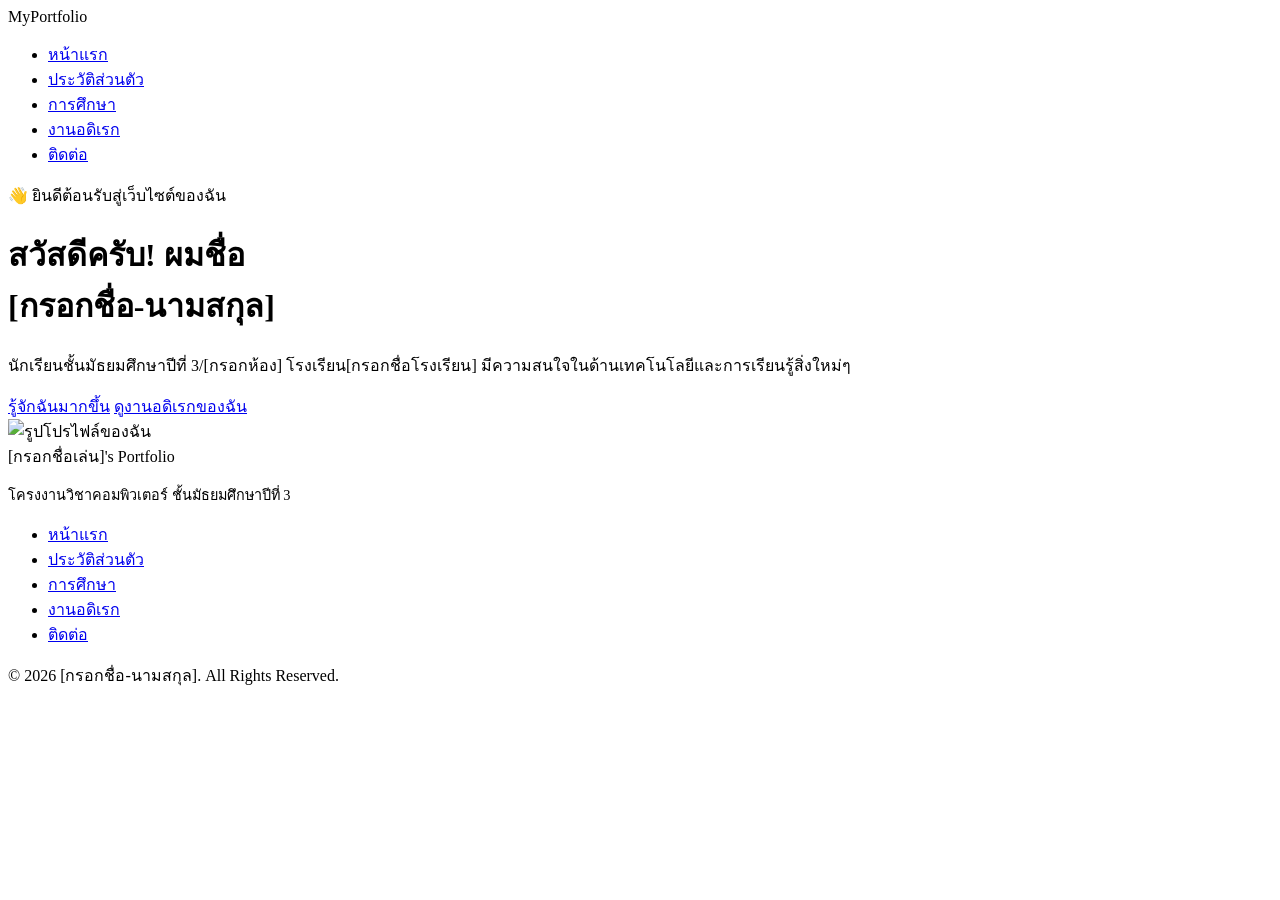
==== index.html @ d1c382f4 "Create index.html" ====
<!DOCTYPE html>
<html lang="th">
<head>
  <meta charset="UTF-8">
  <meta name="viewport" content="width=device-width, initial-scale=1.0">
  <title>หน้าแรก | Student Portfolio</title>
  <link rel="stylesheet" href="style.css">
</head>
<body>

  <nav class="navbar">
    <div class="nav-logo">My<span>Portfolio</span></div>
    <ul class="nav-links">
      <li><a href="index.html" class="active">หน้าแรก</a></li>
      <li><a href="profile.html">ประวัติส่วนตัว</a></li>
      <li><a href="education.html">การศึกษา</a></li>
      <li><a href="hobby.html">งานอดิเรก</a></li>
      <li><a href="contact.html">ติดต่อ</a></li>
    </ul>
  </nav>

  <header class="hero">
    <div class="hero-text">
      <span class="hero-badge">👋 ยินดีต้อนรับสู่เว็บไซต์ของฉัน</span>
      <h1 class="hero-title">สวัสดีครับ! ผมชื่อ <br><span>[กรอกชื่อ-นามสกุล]</span></h1>
      <p class="hero-desc">นักเรียนชั้นมัธยมศึกษาปีที่ 3/[กรอกห้อง] โรงเรียน[กรอกชื่อโรงเรียน] มีความสนใจในด้านเทคโนโลยีและการเรียนรู้สิ่งใหม่ๆ</p>
      <div class="btn-group">
        <a href="profile.html" class="btn btn-primary">รู้จักฉันมากขึ้น</a>
        <a href="hobby.html" class="btn btn-secondary">ดูงานอดิเรกของฉัน</a>
      </div>
    </div>
    <div class="hero-img-wrapper">
      <div class="hero-img-bg"></div>
      <img src="https://placehold.co/400x400/1976D2/FFFFFF?text=Profile+Image" alt="รูปโปรไฟล์ของฉัน" class="hero-img">
    </div>
  </header>

  <footer class="footer">
    <div class="footer-content">
      <div>
        <div class="footer-logo">[กรอกชื่อเล่น]'s Portfolio</div>
        <p style="font-size: 0.9rem; color: var(--accent);">โครงงานวิชาคอมพิวเตอร์ ชั้นมัธยมศึกษาปีที่ 3</p>
      </div>
      <ul class="footer-links">
        <li><a href="index.html">หน้าแรก</a></li>
        <li><a href="profile.html">ประวัติส่วนตัว</a></li>
        <li><a href="education.html">การศึกษา</a></li>
        <li><a href="hobby.html">งานอดิเรก</a></li>
        <li><a href="contact.html">ติดต่อ</a></li>
      </ul>
    </div>
    <div class="footer-copy">
      &copy; 2026 [กรอกชื่อ-นามสกุล]. All Rights Reserved.
    </div>
  </footer>

</body>
</html>
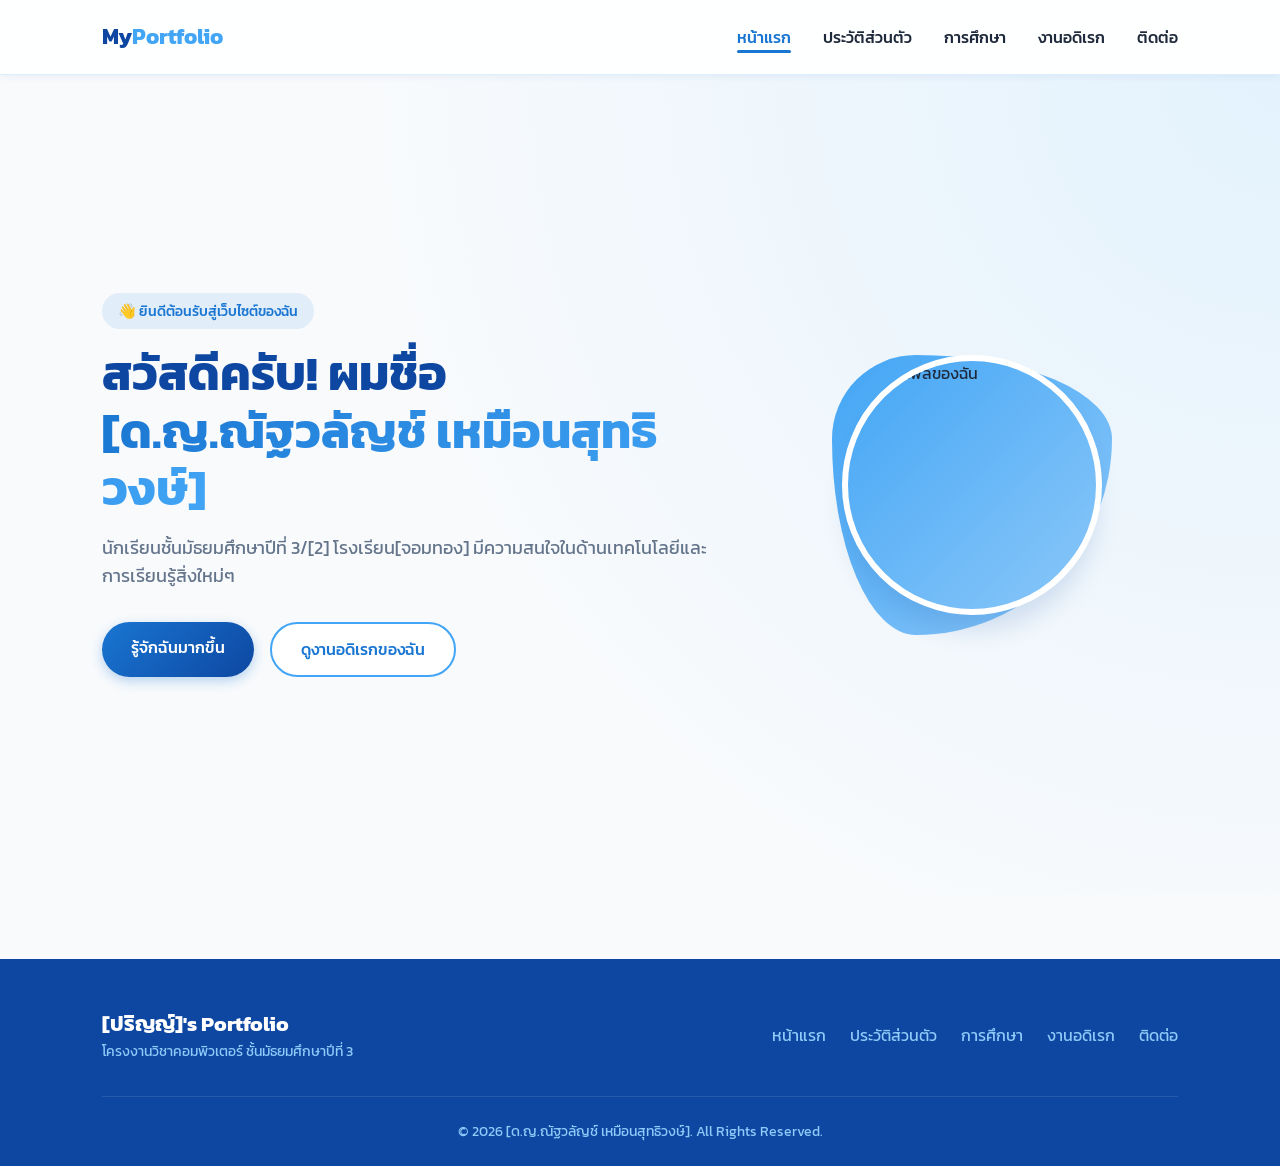
==== commit 1bf1edcc: "Update index.html" ====
--- a/index.html
+++ b/index.html
@@ -22,8 +22,8 @@
   <header class="hero">
     <div class="hero-text">
       <span class="hero-badge">👋 ยินดีต้อนรับสู่เว็บไซต์ของฉัน</span>
-      <h1 class="hero-title">สวัสดีครับ! ผมชื่อ <br><span>[กรอกชื่อ-นามสกุล]</span></h1>
-      <p class="hero-desc">นักเรียนชั้นมัธยมศึกษาปีที่ 3/[กรอกห้อง] โรงเรียน[กรอกชื่อโรงเรียน] มีความสนใจในด้านเทคโนโลยีและการเรียนรู้สิ่งใหม่ๆ</p>
+      <h1 class="hero-title">สวัสดีครับ! ผมชื่อ <br><span>[ด.ญ.ณัฐวลัญช์ เหมือนสุทธิวงษ์]</span></h1>
+      <p class="hero-desc">นักเรียนชั้นมัธยมศึกษาปีที่ 3/[2] โรงเรียน[จอมทอง] มีความสนใจในด้านเทคโนโลยีและการเรียนรู้สิ่งใหม่ๆ</p>
       <div class="btn-group">
         <a href="profile.html" class="btn btn-primary">รู้จักฉันมากขึ้น</a>
         <a href="hobby.html" class="btn btn-secondary">ดูงานอดิเรกของฉัน</a>
@@ -38,7 +38,7 @@
   <footer class="footer">
     <div class="footer-content">
       <div>
-        <div class="footer-logo">[กรอกชื่อเล่น]'s Portfolio</div>
+        <div class="footer-logo">[ปริญญ์]'s Portfolio</div>
         <p style="font-size: 0.9rem; color: var(--accent);">โครงงานวิชาคอมพิวเตอร์ ชั้นมัธยมศึกษาปีที่ 3</p>
       </div>
       <ul class="footer-links">
@@ -50,7 +50,7 @@
       </ul>
     </div>
     <div class="footer-copy">
-      &copy; 2026 [กรอกชื่อ-นามสกุล]. All Rights Reserved.
+      &copy; 2026 [ด.ญ.ณัฐวลัญช์ เหมือนสุทธิวงษ์]. All Rights Reserved.
     </div>
   </footer>
 
--- a/style.css
+++ b/style.css
@@ -0,0 +1,493 @@
+@import url('https://fonts.googleapis.com/css2?family=Kanit:wght@300;400;500;600;700&display=swap');
+
+:root {
+  --primary-dark: #0D47A1;
+  --primary: #1976D2;
+  --primary-light: #42A5F5;
+  --accent: #90CAF9;
+  --bg-light: #E3F2FD;
+  --bg-white: #FFFFFF;
+  --text-dark: #1E293B;
+  --text-muted: #64748B;
+  --shadow-sm: 0 4px 6px -1px rgba(13, 71, 161, 0.05);
+  --shadow-md: 0 10px 15px -3px rgba(13, 71, 161, 0.1);
+  --shadow-lg: 0 20px 25px -5px rgba(13, 71, 161, 0.15);
+  --radius-sm: 8px;
+  --radius-md: 16px;
+  --radius-lg: 24px;
+  --transition: all 0.3s cubic-bezier(0.4, 0, 0.2, 1);
+}
+
+* {
+  margin: 0;
+  padding: 0;
+  box-sizing: border-box;
+}
+
+body {
+  font-family: 'Kanit', sans-serif;
+  background-color: #F8FAFC;
+  color: var(--text-dark);
+  line-height: 1.6;
+  overflow-x: hidden;
+}
+
+a {
+  text-decoration: none;
+  color: inherit;
+}
+
+/* --- Navigation Bar --- */
+.navbar {
+  position: sticky;
+  top: 0;
+  background: rgba(255, 255, 255, 0.85);
+  backdrop-filter: blur(12px);
+  display: flex;
+  justify-content: space-between;
+  align-items: center;
+  padding: 1.2rem 8%;
+  box-shadow: var(--shadow-sm);
+  z-index: 1000;
+  border-bottom: 1px solid rgba(144, 202, 249, 0.3);
+}
+
+.nav-logo {
+  font-size: 1.4rem;
+  font-weight: 700;
+  color: var(--primary-dark);
+}
+
+.nav-logo span {
+  color: var(--primary-light);
+}
+
+.nav-links {
+  display: flex;
+  list-style: none;
+  gap: 2rem;
+}
+
+.nav-links a {
+  font-weight: 500;
+  color: var(--text-dark);
+  transition: var(--transition);
+  position: relative;
+  padding: 0.3rem 0;
+}
+
+.nav-links a:hover,
+.nav-links a.active {
+  color: var(--primary);
+}
+
+.nav-links a::after {
+  content: '';
+  position: absolute;
+  bottom: 0;
+  left: 0;
+  width: 0;
+  height: 3px;
+  background: var(--primary);
+  border-radius: 2px;
+  transition: var(--transition);
+}
+
+.nav-links a:hover::after,
+.nav-links a.active::after {
+  width: 100%;
+}
+
+/* --- Layout Elements --- */
+.container {
+  max-width: 1100px;
+  margin: 0 auto;
+  padding: 4rem 1.5rem;
+}
+
+.section-title {
+  text-align: center;
+  font-size: 2.2rem;
+  color: var(--primary-dark);
+  margin-bottom: 0.5rem;
+  font-weight: 700;
+}
+
+.section-subtitle {
+  text-align: center;
+  color: var(--text-muted);
+  margin-bottom: 3rem;
+  font-size: 1rem;
+}
+
+/* --- Buttons --- */
+.btn-group {
+  display: flex;
+  gap: 1rem;
+  flex-wrap: wrap;
+}
+
+.btn {
+  display: inline-block;
+  padding: 0.8rem 1.8rem;
+  border-radius: 50px;
+  font-weight: 500;
+  transition: var(--transition);
+  cursor: pointer;
+  border: none;
+}
+
+.btn-primary {
+  background: linear-gradient(135deg, var(--primary) 0%, var(--primary-dark) 100%);
+  color: var(--bg-white);
+  box-shadow: 0 4px 12px rgba(25, 118, 210, 0.3);
+}
+
+.btn-primary:hover {
+  transform: translateY(-3px);
+  box-shadow: 0 8px 20px rgba(25, 118, 210, 0.4);
+}
+
+.btn-secondary {
+  background: var(--bg-white);
+  color: var(--primary);
+  border: 2px solid var(--primary-light);
+}
+
+.btn-secondary:hover {
+  background: var(--bg-light);
+  transform: translateY(-3px);
+}
+
+/* --- Hero Section --- */
+.hero {
+  display: grid;
+  grid-template-columns: 1.2fr 0.8fr;
+  align-items: center;
+  gap: 3rem;
+  min-height: calc(100vh - 80px);
+  padding: 2rem 8%;
+  background: radial-gradient(circle at top right, var(--bg-light) 0%, #F8FAFC 60%);
+}
+
+.hero-badge {
+  display: inline-block;
+  padding: 0.4rem 1rem;
+  background: rgba(25, 118, 210, 0.1);
+  color: var(--primary);
+  border-radius: 20px;
+  font-weight: 500;
+  font-size: 0.9rem;
+  margin-bottom: 1rem;
+}
+
+.hero-title {
+  font-size: 3rem;
+  line-height: 1.2;
+  color: var(--primary-dark);
+  margin-bottom: 1rem;
+}
+
+.hero-title span {
+  background: linear-gradient(135deg, var(--primary) 0%, var(--primary-light) 100%);
+  -webkit-background-clip: text;
+  -webkit-text-fill-color: transparent;
+}
+
+.hero-desc {
+  font-size: 1.1rem;
+  color: var(--text-muted);
+  margin-bottom: 2rem;
+}
+
+.hero-img-wrapper {
+  position: relative;
+  display: flex;
+  justify-content: center;
+}
+
+.hero-img-bg {
+  position: absolute;
+  width: 280px;
+  height: 280px;
+  background: linear-gradient(135deg, var(--primary-light), var(--accent));
+  border-radius: 30% 70% 70% 30% / 30% 30% 70% 70%;
+  animation: morph 8s ease-in-out infinite;
+  z-index: 1;
+}
+
+@keyframes morph {
+  0% { border-radius: 30% 70% 70% 30% / 30% 30% 70% 70%; }
+  50% { border-radius: 70% 30% 30% 70% / 70% 70% 30% 30%; }
+  100% { border-radius: 30% 70% 70% 30% / 30% 30% 70% 70%; }
+}
+
+.hero-img {
+  width: 260px;
+  height: 260px;
+  object-fit: cover;
+  border-radius: 50%;
+  border: 6px solid var(--bg-white);
+  box-shadow: var(--shadow-lg);
+  position: relative;
+  z-index: 2;
+  transition: var(--transition);
+}
+
+.hero-img:hover {
+  transform: scale(1.03);
+}
+
+/* --- Cards General --- */
+.card {
+  background: var(--bg-white);
+  border-radius: var(--radius-md);
+  padding: 2rem;
+  box-shadow: var(--shadow-sm);
+  border: 1px solid rgba(227, 242, 253, 0.8);
+  transition: var(--transition);
+}
+
+.card:hover {
+  transform: translateY(-5px);
+  box-shadow: var(--shadow-md);
+}
+
+/* --- Profile Page --- */
+.profile-grid {
+  display: grid;
+  grid-template-columns: 1fr 2fr;
+  gap: 2rem;
+  margin-bottom: 3rem;
+}
+
+.profile-card {
+  text-align: center;
+}
+
+.profile-avatar {
+  width: 180px;
+  height: 180px;
+  border-radius: 20px;
+  object-fit: cover;
+  margin-bottom: 1rem;
+  border: 4px solid var(--bg-light);
+}
+
+.info-grid {
+  display: grid;
+  grid-template-columns: repeat(2, 1fr);
+  gap: 1.2rem;
+}
+
+.info-item {
+  padding: 1rem;
+  background: var(--bg-light);
+  border-radius: var(--radius-sm);
+}
+
+.info-label {
+  font-size: 0.85rem;
+  color: var(--text-muted);
+}
+
+.info-value {
+  font-weight: 600;
+  color: var(--primary-dark);
+}
+
+/* --- Timeline (Education) --- */
+.timeline {
+  position: relative;
+  max-width: 800px;
+  margin: 0 auto 3rem auto;
+  padding-left: 2rem;
+}
+
+.timeline::before {
+  content: '';
+  position: absolute;
+  left: 0;
+  top: 0;
+  width: 4px;
+  height: 100%;
+  background: var(--bg-light);
+  border-radius: 2px;
+}
+
+.timeline-item {
+  position: relative;
+  margin-bottom: 2.5rem;
+}
+
+.timeline-dot {
+  position: absolute;
+  left: -2rem;
+  top: 0.5rem;
+  transform: translateX(-50%);
+  width: 16px;
+  height: 16px;
+  border-radius: 50%;
+  background: var(--primary);
+  border: 4px solid var(--bg-white);
+  box-shadow: 0 0 0 3px var(--accent);
+}
+
+.timeline-badge {
+  display: inline-block;
+  padding: 0.2rem 0.6rem;
+  background: var(--bg-light);
+  color: var(--primary-dark);
+  border-radius: 12px;
+  font-size: 0.8rem;
+  font-weight: 600;
+  margin-bottom: 0.5rem;
+}
+
+/* --- Table Styles --- */
+.table-container {
+  overflow-x: auto;
+  background: var(--bg-white);
+  border-radius: var(--radius-md);
+  box-shadow: var(--shadow-sm);
+  border: 1px solid var(--bg-light);
+}
+
+table {
+  width: 100%;
+  border-collapse: collapse;
+  text-align: left;
+}
+
+th, td {
+  padding: 1.2rem;
+  border-bottom: 1px solid var(--bg-light);
+}
+
+th {
+  background: var(--primary-dark);
+  color: var(--bg-white);
+  font-weight: 500;
+}
+
+tr:hover {
+  background: #F1F5F9;
+}
+
+/* --- Hobby & Interest Grid --- */
+.grid-3 {
+  display: grid;
+  grid-template-columns: repeat(auto-fit, minmax(280px, 1fr));
+  gap: 1.5rem;
+}
+
+.hobby-card {
+  text-align: center;
+  padding: 2.5rem 1.5rem;
+}
+
+.hobby-icon {
+  font-size: 2.8rem;
+  margin-bottom: 1rem;
+  display: inline-block;
+  padding: 1rem;
+  background: var(--bg-light);
+  border-radius: 50%;
+}
+
+/* --- Contact Page --- */
+.contact-grid {
+  display: grid;
+  grid-template-columns: repeat(auto-fit, minmax(240px, 1fr));
+  gap: 1.5rem;
+}
+
+.contact-card {
+  text-align: center;
+  display: block;
+}
+
+.contact-icon {
+  font-size: 2rem;
+  color: var(--primary);
+  margin-bottom: 0.5rem;
+}
+
+/* --- Footer --- */
+.footer {
+  background: var(--primary-dark);
+  color: var(--bg-white);
+  padding: 3rem 8% 1.5rem 8%;
+  margin-top: 4rem;
+}
+
+.footer-content {
+  display: flex;
+  justify-content: space-between;
+  align-items: center;
+  flex-wrap: wrap;
+  gap: 1.5rem;
+  border-bottom: 1px solid rgba(255, 255, 255, 0.1);
+  padding-bottom: 2rem;
+  margin-bottom: 1.5rem;
+}
+
+.footer-logo {
+  font-size: 1.3rem;
+  font-weight: 700;
+}
+
+.footer-links {
+  display: flex;
+  gap: 1.5rem;
+  list-style: none;
+}
+
+.footer-links a {
+  color: var(--accent);
+  transition: var(--transition);
+}
+
+.footer-links a:hover {
+  color: var(--bg-white);
+}
+
+.footer-copy {
+  text-align: center;
+  font-size: 0.85rem;
+  color: var(--accent);
+}
+
+/* --- Responsive Media Queries --- */
+@media (max-width: 768px) {
+  .navbar {
+    flex-direction: column;
+    gap: 1rem;
+    padding: 1rem 5%;
+  }
+
+  .nav-links {
+    gap: 1rem;
+    font-size: 0.9rem;
+    flex-wrap: wrap;
+    justify-content: center;
+  }
+
+  .hero {
+    grid-template-columns: 1fr;
+    text-align: center;
+    padding: 3rem 5%;
+  }
+
+  .btn-group {
+    justify-content: center;
+  }
+
+  .profile-grid {
+    grid-template-columns: 1fr;
+  }
+
+  .info-grid {
+    grid-template-columns: 1fr;
+  }
+}
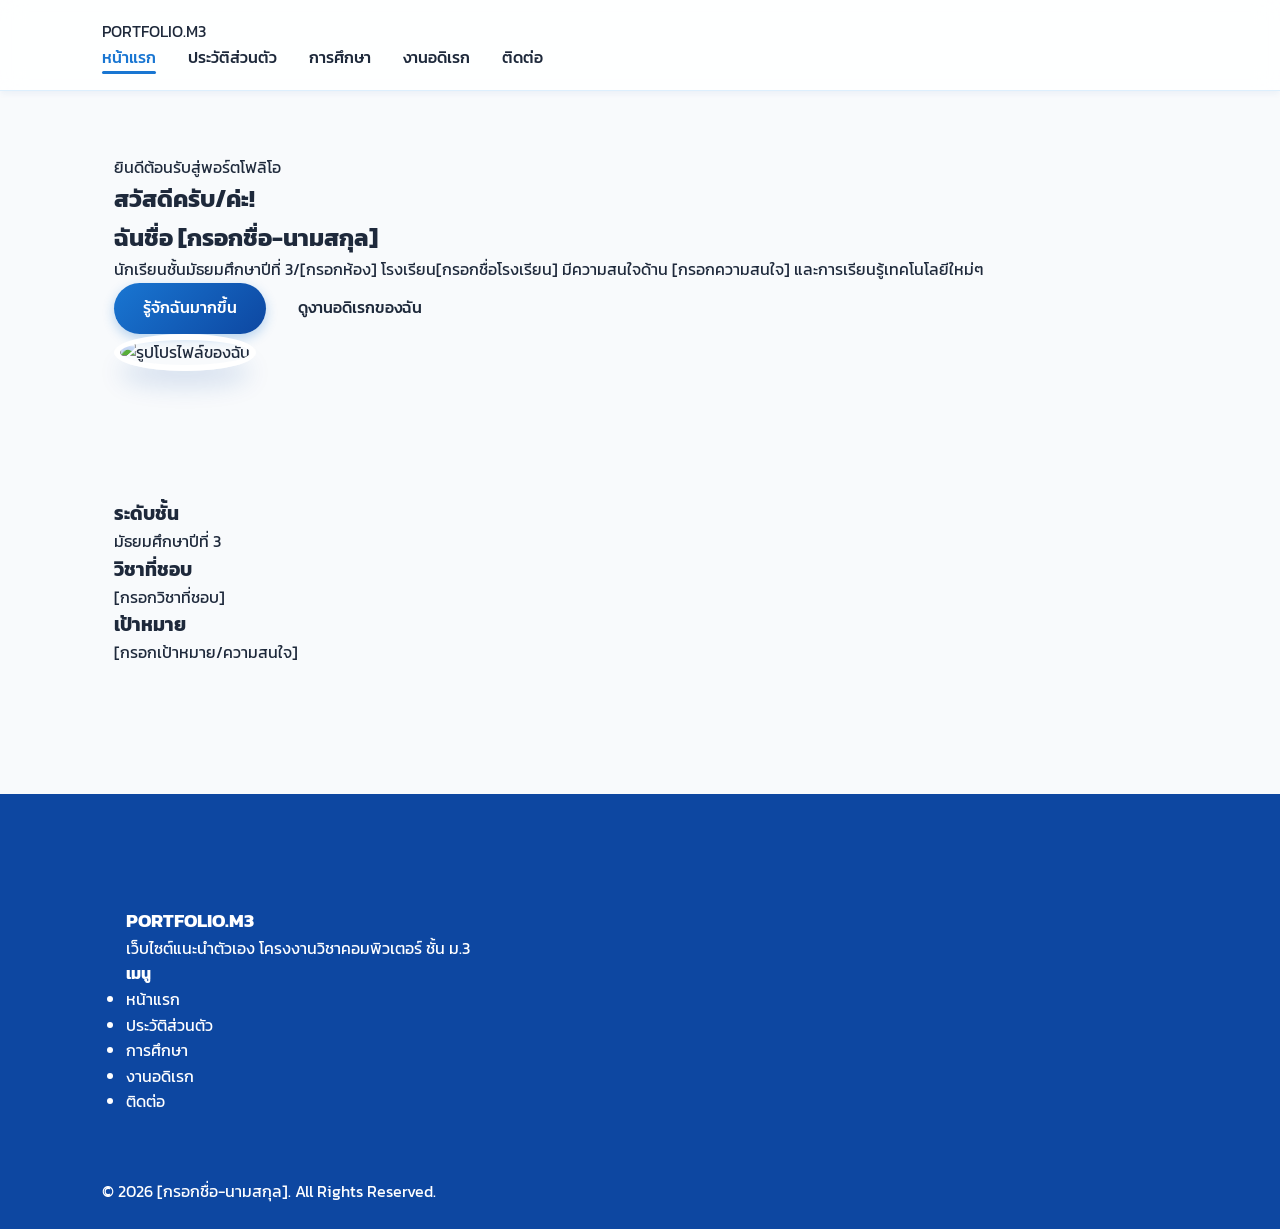
==== commit 852e641a: "Update index.html" ====
--- a/index.html
+++ b/index.html
@@ -1,58 +1,89 @@
 <!DOCTYPE html>
 <html lang="th">
 <head>
-  <meta charset="UTF-8">
-  <meta name="viewport" content="width=device-width, initial-scale=1.0">
-  <title>หน้าแรก | Student Portfolio</title>
-  <link rel="stylesheet" href="style.css">
+    <meta charset="UTF-8">
+    <meta name="viewport" content="width=device-width, initial-scale=1.0">
+    <title>หน้าแรก | My Student Portfolio</title>
+    <link rel="stylesheet" href="style.css">
+    <link rel="preconnect" href="https://fonts.googleapis.com">
+    <link rel="preconnect" href="https://fonts.gstatic.com" crossorigin>
+    <link href="https://fonts.googleapis.com/css2?family=Kanit:wght@300;400;500;600;700&display=swap" rel="stylesheet">
 </head>
 <body>
 
-  <nav class="navbar">
-    <div class="nav-logo">My<span>Portfolio</span></div>
-    <ul class="nav-links">
-      <li><a href="index.html" class="active">หน้าแรก</a></li>
-      <li><a href="profile.html">ประวัติส่วนตัว</a></li>
-      <li><a href="education.html">การศึกษา</a></li>
-      <li><a href="hobby.html">งานอดิเรก</a></li>
-      <li><a href="contact.html">ติดต่อ</a></li>
-    </ul>
-  </nav>
+    <header class="navbar">
+        <div class="nav-container">
+            <a href="index.html" class="logo">PORTFOLIO<span>.M3</span></a>
+            <nav>
+                <ul class="nav-links">
+                    <li><a href="index.html" class="active">หน้าแรก</a></li>
+                    <li><a href="profile.html">ประวัติส่วนตัว</a></li>
+                    <li><a href="education.html">การศึกษา</a></li>
+                    <li><a href="hobby.html">งานอดิเรก</a></li>
+                    <li><a href="contact.html">ติดต่อ</a></li>
+                </ul>
+            </nav>
+        </div>
+    </header>
 
-  <header class="hero">
-    <div class="hero-text">
-      <span class="hero-badge">👋 ยินดีต้อนรับสู่เว็บไซต์ของฉัน</span>
-      <h1 class="hero-title">สวัสดีครับ! ผมชื่อ <br><span>[ด.ญ.ณัฐวลัญช์ เหมือนสุทธิวงษ์]</span></h1>
-      <p class="hero-desc">นักเรียนชั้นมัธยมศึกษาปีที่ 3/[2] โรงเรียน[จอมทอง] มีความสนใจในด้านเทคโนโลยีและการเรียนรู้สิ่งใหม่ๆ</p>
-      <div class="btn-group">
-        <a href="profile.html" class="btn btn-primary">รู้จักฉันมากขึ้น</a>
-        <a href="hobby.html" class="btn btn-secondary">ดูงานอดิเรกของฉัน</a>
-      </div>
-    </div>
-    <div class="hero-img-wrapper">
-      <div class="hero-img-bg"></div>
-      <img src="https://placehold.co/400x400/1976D2/FFFFFF?text=Profile+Image" alt="รูปโปรไฟล์ของฉัน" class="hero-img">
-    </div>
-  </header>
+    <main>
+        <section class="hero-section">
+            <div class="container hero-container">
+                <div class="hero-content">
+                    <span class="badge">ยินดีต้อนรับสู่พอร์ตโฟลิโอ</span>
+                    <h1>สวัสดีครับ/ค่ะ! <br>ฉันชื่อ <span class="highlight">[กรอกชื่อ-นามสกุล]</span></h1>
+                    <p class="hero-subtitle">นักเรียนชั้นมัธยมศึกษาปีที่ 3/[กรอกห้อง] โรงเรียน[กรอกชื่อโรงเรียน] มีความสนใจด้าน [กรอกความสนใจ] และการเรียนรู้เทคโนโลยีใหม่ๆ</p>
+                    <div class="hero-cta">
+                        <a href="profile.html" class="btn btn-primary">รู้จักฉันมากขึ้น</a>
+                        <a href="hobby.html" class="btn btn-outline">ดูงานอดิเรกของฉัน</a>
+                    </div>
+                </div>
+                <div class="hero-image-wrapper">
+                    <div class="blob-bg"></div>
+                    <img src="https://placehold.co/400x400/1976D2/FFFFFF?text=Profile+Image" alt="รูปโปรไฟล์ของฉัน" class="hero-img">
+                </div>
+            </div>
+        </section>
 
-  <footer class="footer">
-    <div class="footer-content">
-      <div>
-        <div class="footer-logo">[ปริญญ์]'s Portfolio</div>
-        <p style="font-size: 0.9rem; color: var(--accent);">โครงงานวิชาคอมพิวเตอร์ ชั้นมัธยมศึกษาปีที่ 3</p>
-      </div>
-      <ul class="footer-links">
-        <li><a href="index.html">หน้าแรก</a></li>
-        <li><a href="profile.html">ประวัติส่วนตัว</a></li>
-        <li><a href="education.html">การศึกษา</a></li>
-        <li><a href="hobby.html">งานอดิเรก</a></li>
-        <li><a href="contact.html">ติดต่อ</a></li>
-      </ul>
-    </div>
-    <div class="footer-copy">
-      &copy; 2026 [ด.ญ.ณัฐวลัญช์ เหมือนสุทธิวงษ์]. All Rights Reserved.
-    </div>
-  </footer>
+        <section class="quick-stats">
+            <div class="container stats-grid">
+                <div class="stat-card">
+                    <h3>ระดับชั้น</h3>
+                    <p>มัธยมศึกษาปีที่ 3</p>
+                </div>
+                <div class="stat-card">
+                    <h3>วิชาที่ชอบ</h3>
+                    <p>[กรอกวิชาที่ชอบ]</p>
+                </div>
+                <div class="stat-card">
+                    <h3>เป้าหมาย</h3>
+                    <p>[กรอกเป้าหมาย/ความสนใจ]</p>
+                </div>
+            </div>
+        </section>
+    </main>
+
+    <footer class="footer">
+        <div class="container footer-container">
+            <div class="footer-info">
+                <h3>PORTFOLIO<span>.M3</span></h3>
+                <p>เว็บไซต์แนะนำตัวเอง โครงงานวิชาคอมพิวเตอร์ ชั้น ม.3</p>
+            </div>
+            <div class="footer-nav">
+                <h4>เมนู</h4>
+                <ul>
+                    <li><a href="index.html">หน้าแรก</a></li>
+                    <li><a href="profile.html">ประวัติส่วนตัว</a></li>
+                    <li><a href="education.html">การศึกษา</a></li>
+                    <li><a href="hobby.html">งานอดิเรก</a></li>
+                    <li><a href="contact.html">ติดต่อ</a></li>
+                </ul>
+            </div>
+        </div>
+        <div class="footer-bottom">
+            <p>&copy; 2026 [กรอกชื่อ-นามสกุล]. All Rights Reserved.</p>
+        </div>
+    </footer>
 
 </body>
 </html>
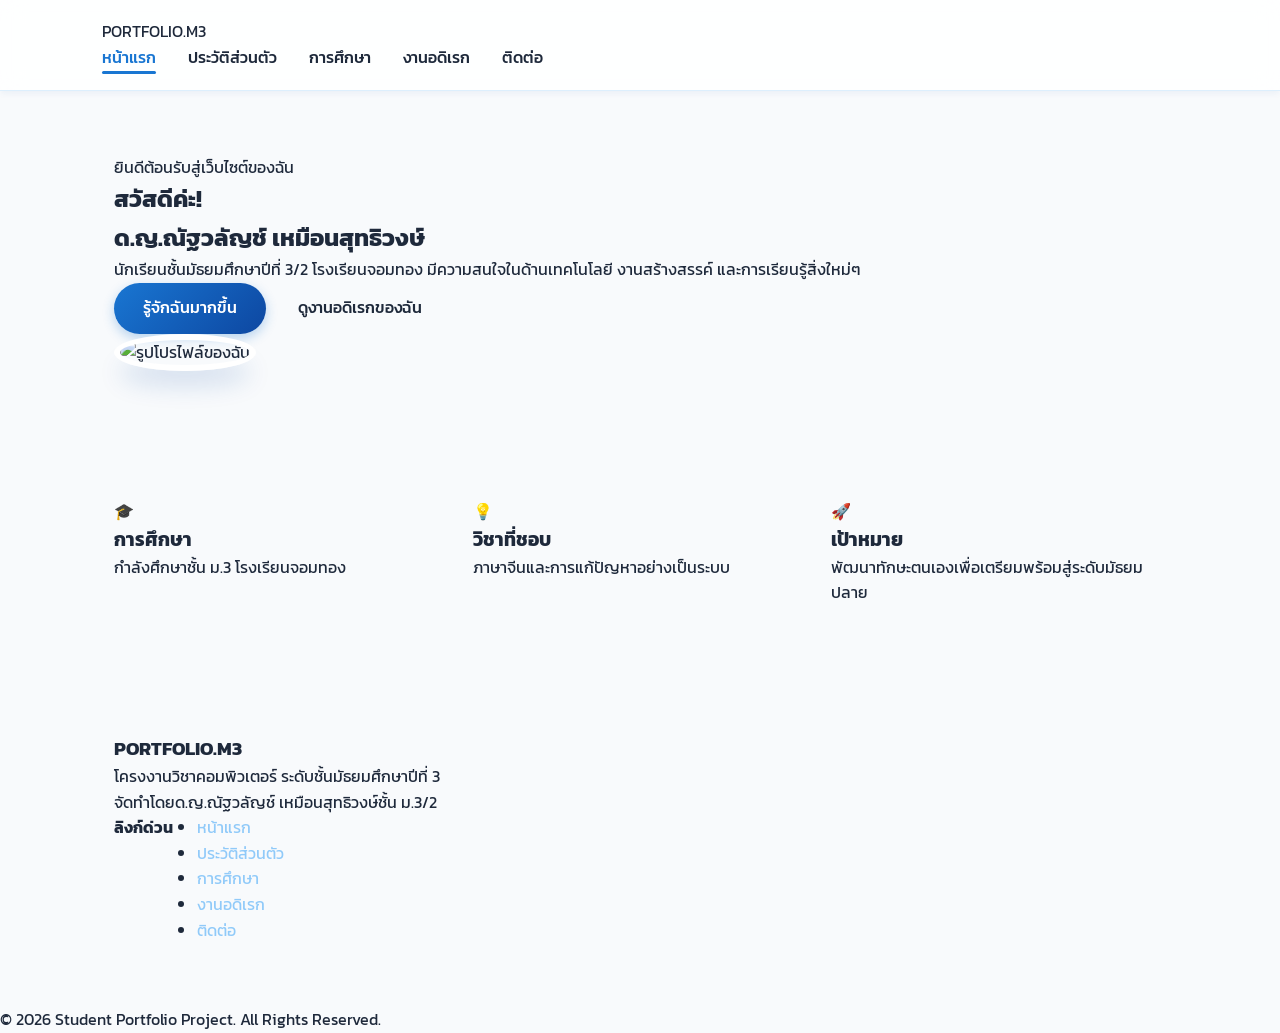
==== commit bb307e93: "Update index.html" ====
--- a/index.html
+++ b/index.html
@@ -3,10 +3,8 @@
 <head>
     <meta charset="UTF-8">
     <meta name="viewport" content="width=device-width, initial-scale=1.0">
-    <title>หน้าแรก | My Student Portfolio</title>
+    <title>หน้าแรก - Portfolio ม.3</title>
     <link rel="stylesheet" href="style.css">
-    <link rel="preconnect" href="https://fonts.googleapis.com">
-    <link rel="preconnect" href="https://fonts.gstatic.com" crossorigin>
     <link href="https://fonts.googleapis.com/css2?family=Kanit:wght@300;400;500;600;700&display=swap" rel="stylesheet">
 </head>
 <body>
@@ -30,47 +28,53 @@
         <section class="hero-section">
             <div class="container hero-container">
                 <div class="hero-content">
-                    <span class="badge">ยินดีต้อนรับสู่พอร์ตโฟลิโอ</span>
-                    <h1>สวัสดีครับ/ค่ะ! <br>ฉันชื่อ <span class="highlight">[กรอกชื่อ-นามสกุล]</span></h1>
-                    <p class="hero-subtitle">นักเรียนชั้นมัธยมศึกษาปีที่ 3/[กรอกห้อง] โรงเรียน[กรอกชื่อโรงเรียน] มีความสนใจด้าน [กรอกความสนใจ] และการเรียนรู้เทคโนโลยีใหม่ๆ</p>
-                    <div class="hero-cta">
+                    <span class="badge">ยินดีต้อนรับสู่เว็บไซต์ของฉัน</span>
+                    <h1>สวัสดีค่ะ! <br><span class="highlight-text">ด.ญ.ณัฐวลัญช์ เหมือนสุทธิวงษ์</span></h1>
+                    <p class="hero-subtitle">นักเรียนชั้นมัธยมศึกษาปีที่ 3/2 โรงเรียนจอมทอง มีความสนใจในด้านเทคโนโลยี งานสร้างสรรค์ และการเรียนรู้สิ่งใหม่ๆ</p>
+                    <div class="hero-buttons">
                         <a href="profile.html" class="btn btn-primary">รู้จักฉันมากขึ้น</a>
                         <a href="hobby.html" class="btn btn-outline">ดูงานอดิเรกของฉัน</a>
                     </div>
                 </div>
                 <div class="hero-image-wrapper">
                     <div class="blob-bg"></div>
-                    <img src="https://placehold.co/400x400/1976D2/FFFFFF?text=Profile+Image" alt="รูปโปรไฟล์ของฉัน" class="hero-img">
+                    <img src="https://placehold.co/400x400/1976D2/FFFFFF?text=My+Profile" alt="รูปโปรไฟล์ของฉัน" class="hero-img">
                 </div>
             </div>
         </section>
 
-        <section class="quick-stats">
-            <div class="container stats-grid">
-                <div class="stat-card">
-                    <h3>ระดับชั้น</h3>
-                    <p>มัธยมศึกษาปีที่ 3</p>
-                </div>
-                <div class="stat-card">
-                    <h3>วิชาที่ชอบ</h3>
-                    <p>[กรอกวิชาที่ชอบ]</p>
-                </div>
-                <div class="stat-card">
-                    <h3>เป้าหมาย</h3>
-                    <p>[กรอกเป้าหมาย/ความสนใจ]</p>
+        <section class="quick-highlights">
+            <div class="container">
+                <div class="grid-3">
+                    <div class="feature-card">
+                        <div class="card-icon">🎓</div>
+                        <h3>การศึกษา</h3>
+                        <p>กำลังศึกษาชั้น ม.3 โรงเรียนจอมทอง</p>
+                    </div>
+                    <div class="feature-card">
+                        <div class="card-icon">💡</div>
+                        <h3>วิชาที่ชอบ</h3>
+                        <p>ภาษาจีนและการแก้ปัญหาอย่างเป็นระบบ</p>
+                    </div>
+                    <div class="feature-card">
+                        <div class="card-icon">🚀</div>
+                        <h3>เป้าหมาย</h3>
+                        <p>พัฒนาทักษะตนเองเพื่อเตรียมพร้อมสู่ระดับมัธยมปลาย</p>
+                    </div>
                 </div>
             </div>
         </section>
     </main>
 
-    <footer class="footer">
+    <footer>
         <div class="container footer-container">
             <div class="footer-info">
                 <h3>PORTFOLIO<span>.M3</span></h3>
-                <p>เว็บไซต์แนะนำตัวเอง โครงงานวิชาคอมพิวเตอร์ ชั้น ม.3</p>
+                <p>โครงงานวิชาคอมพิวเตอร์ ระดับชั้นมัธยมศึกษาปีที่ 3</p>
+                <p>จัดทำโดยด.ญ.ณัฐวลัญช์ เหมือนสุทธิวงษ์ชั้น ม.3/2</p>
             </div>
-            <div class="footer-nav">
-                <h4>เมนู</h4>
+            <div class="footer-links">
+                <h4>ลิงก์ด่วน</h4>
                 <ul>
                     <li><a href="index.html">หน้าแรก</a></li>
                     <li><a href="profile.html">ประวัติส่วนตัว</a></li>
@@ -81,7 +85,7 @@
             </div>
         </div>
         <div class="footer-bottom">
-            <p>&copy; 2026 [กรอกชื่อ-นามสกุล]. All Rights Reserved.</p>
+            <p>&copy; 2026 Student Portfolio Project. All Rights Reserved.</p>
         </div>
     </footer>
 
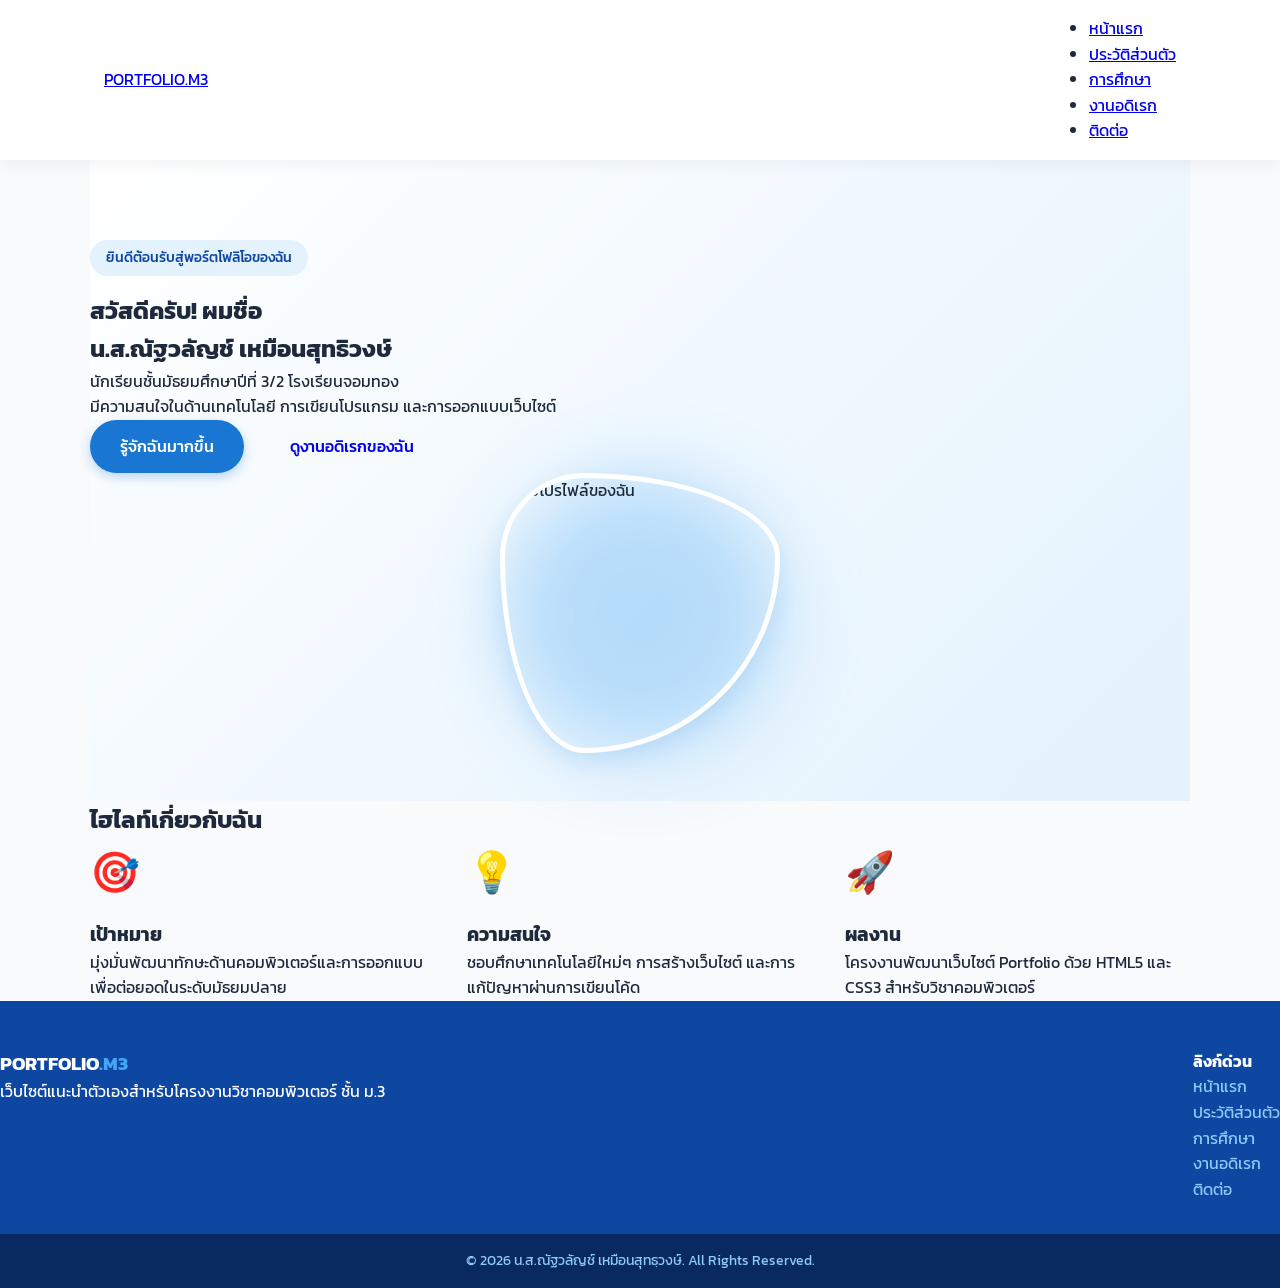
==== commit ad9d1541: "Update index.html" ====
--- a/index.html
+++ b/index.html
@@ -3,75 +3,72 @@
 <head>
     <meta charset="UTF-8">
     <meta name="viewport" content="width=device-width, initial-scale=1.0">
-    <title>หน้าแรก - Portfolio ม.3</title>
+    <title>หน้าแรก | Student Portfolio</title>
     <link rel="stylesheet" href="style.css">
     <link href="https://fonts.googleapis.com/css2?family=Kanit:wght@300;400;500;600;700&display=swap" rel="stylesheet">
 </head>
 <body>
 
-    <header class="navbar">
+    <nav class="navbar">
         <div class="nav-container">
-            <a href="index.html" class="logo">PORTFOLIO<span>.M3</span></a>
-            <nav>
-                <ul class="nav-links">
-                    <li><a href="index.html" class="active">หน้าแรก</a></li>
-                    <li><a href="profile.html">ประวัติส่วนตัว</a></li>
-                    <li><a href="education.html">การศึกษา</a></li>
-                    <li><a href="hobby.html">งานอดิเรก</a></li>
-                    <li><a href="contact.html">ติดต่อ</a></li>
-                </ul>
-            </nav>
+            <a href="index.html" class="nav-logo">PORTFOLIO<span>.M3</span></a>
+            <ul class="nav-menu">
+                <li><a href="index.html" class="nav-link active">หน้าแรก</a></li>
+                <li><a href="profile.html" class="nav-link">ประวัติส่วนตัว</a></li>
+                <li><a href="education.html" class="nav-link">การศึกษา</a></li>
+                <li><a href="hobby.html" class="nav-link">งานอดิเรก</a></li>
+                <li><a href="contact.html" class="nav-link">ติดต่อ</a></li>
+            </ul>
         </div>
-    </header>
+    </nav>
 
-    <main>
+    <main class="container">
         <section class="hero-section">
-            <div class="container hero-container">
-                <div class="hero-content">
-                    <span class="badge">ยินดีต้อนรับสู่เว็บไซต์ของฉัน</span>
-                    <h1>สวัสดีค่ะ! <br><span class="highlight-text">ด.ญ.ณัฐวลัญช์ เหมือนสุทธิวงษ์</span></h1>
-                    <p class="hero-subtitle">นักเรียนชั้นมัธยมศึกษาปีที่ 3/2 โรงเรียนจอมทอง มีความสนใจในด้านเทคโนโลยี งานสร้างสรรค์ และการเรียนรู้สิ่งใหม่ๆ</p>
-                    <div class="hero-buttons">
-                        <a href="profile.html" class="btn btn-primary">รู้จักฉันมากขึ้น</a>
-                        <a href="hobby.html" class="btn btn-outline">ดูงานอดิเรกของฉัน</a>
-                    </div>
+            <div class="hero-text">
+                <span class="badge">ยินดีต้อนรับสู่พอร์ตโฟลิโอของฉัน</span>
+                <h1 class="hero-title">สวัสดีครับ! ผมชื่อ <br><span class="gradient-text">น.ส.ณัฐวลัญช์ เหมือนสุทธิวงษ์</span></h1>
+                <p class="hero-description">
+                    นักเรียนชั้นมัธยมศึกษาปีที่ 3/2 โรงเรียนจอมทอง <br>
+                    มีความสนใจในด้านเทคโนโลยี การเขียนโปรแกรม และการออกแบบเว็บไซต์
+                </p>
+                <div class="hero-buttons">
+                    <a href="profile.html" class="btn btn-primary">รู้จักฉันมากขึ้น</a>
+                    <a href="hobby.html" class="btn btn-secondary">ดูงานอดิเรกของฉัน</a>
                 </div>
-                <div class="hero-image-wrapper">
-                    <div class="blob-bg"></div>
-                    <img src="https://placehold.co/400x400/1976D2/FFFFFF?text=My+Profile" alt="รูปโปรไฟล์ของฉัน" class="hero-img">
-                </div>
+            </div>
+            <div class="hero-image-wrapper">
+                <div class="blob-bg"></div>
+                <img src="https://placehold.co/400x400/1976d2/ffffff?text=Profile+Image" alt="รูปโปรไฟล์ของฉัน" class="hero-img">
             </div>
         </section>
 
-        <section class="quick-highlights">
-            <div class="container">
-                <div class="grid-3">
-                    <div class="feature-card">
-                        <div class="card-icon">🎓</div>
-                        <h3>การศึกษา</h3>
-                        <p>กำลังศึกษาชั้น ม.3 โรงเรียนจอมทอง</p>
-                    </div>
-                    <div class="feature-card">
-                        <div class="card-icon">💡</div>
-                        <h3>วิชาที่ชอบ</h3>
-                        <p>ภาษาจีนและการแก้ปัญหาอย่างเป็นระบบ</p>
-                    </div>
-                    <div class="feature-card">
-                        <div class="card-icon">🚀</div>
-                        <h3>เป้าหมาย</h3>
-                        <p>พัฒนาทักษะตนเองเพื่อเตรียมพร้อมสู่ระดับมัธยมปลาย</p>
-                    </div>
+        <section class="section">
+            <h2 class="section-title">ไฮไลท์เกี่ยวกับฉัน</h2>
+            <div class="grid-3">
+                <div class="card card-hover">
+                    <div class="card-icon">🎯</div>
+                    <h3>เป้าหมาย</h3>
+                    <p>มุ่งมั่นพัฒนาทักษะด้านคอมพิวเตอร์และการออกแบบ เพื่อต่อยอดในระดับมัธยมปลาย</p>
+                </div>
+                <div class="card card-hover">
+                    <div class="card-icon">💡</div>
+                    <h3>ความสนใจ</h3>
+                    <p>ชอบศึกษาเทคโนโลยีใหม่ๆ การสร้างเว็บไซต์ และการแก้ปัญหาผ่านการเขียนโค้ด</p>
+                </div>
+                <div class="card card-hover">
+                    <div class="card-icon">🚀</div>
+                    <h3>ผลงาน</h3>
+                    <p>โครงงานพัฒนาเว็บไซต์ Portfolio ด้วย HTML5 และ CSS3 สำหรับวิชาคอมพิวเตอร์</p>
                 </div>
             </div>
         </section>
     </main>
 
-    <footer>
-        <div class="container footer-container">
+    <footer class="footer">
+        <div class="footer-container">
             <div class="footer-info">
                 <h3>PORTFOLIO<span>.M3</span></h3>
-                <p>โครงงานวิชาคอมพิวเตอร์ ระดับชั้นมัธยมศึกษาปีที่ 3</p>
-                <p>จัดทำโดยด.ญ.ณัฐวลัญช์ เหมือนสุทธิวงษ์ชั้น ม.3/2</p>
+                <p>เว็บไซต์แนะนำตัวเองสำหรับโครงงานวิชาคอมพิวเตอร์ ชั้น ม.3</p>
             </div>
             <div class="footer-links">
                 <h4>ลิงก์ด่วน</h4>
@@ -85,7 +82,7 @@
             </div>
         </div>
         <div class="footer-bottom">
-            <p>&copy; 2026 Student Portfolio Project. All Rights Reserved.</p>
+            <p>&copy; 2026 น.ส.ณัฐวลัญช์ เหมือนสุทธฺวงษ์. All Rights Reserved.</p>
         </div>
     </footer>
 
--- a/style.css
+++ b/style.css
@@ -1,493 +1,480 @@
-@import url('https://fonts.googleapis.com/css2?family=Kanit:wght@300;400;500;600;700&display=swap');
-
 :root {
-  --primary-dark: #0D47A1;
-  --primary: #1976D2;
-  --primary-light: #42A5F5;
-  --accent: #90CAF9;
-  --bg-light: #E3F2FD;
-  --bg-white: #FFFFFF;
-  --text-dark: #1E293B;
-  --text-muted: #64748B;
-  --shadow-sm: 0 4px 6px -1px rgba(13, 71, 161, 0.05);
-  --shadow-md: 0 10px 15px -3px rgba(13, 71, 161, 0.1);
-  --shadow-lg: 0 20px 25px -5px rgba(13, 71, 161, 0.15);
-  --radius-sm: 8px;
-  --radius-md: 16px;
-  --radius-lg: 24px;
-  --transition: all 0.3s cubic-bezier(0.4, 0, 0.2, 1);
+    --primary-dark: #0D47A1;
+    --primary: #1976D2;
+    --primary-light: #42A5F5;
+    --accent: #90CAF9;
+    --bg-light: #E3F2FD;
+    --white: #FFFFFF;
+    --text-dark: #1E293B;
+    --text-muted: #64748B;
+    --shadow: 0 10px 25px -5px rgba(25, 118, 210, 0.15);
+    --shadow-hover: 0 20px 30px -10px rgba(25, 118, 210, 0.25);
+    --radius: 16px;
+    --transition: all 0.3s ease;
 }
 
 * {
-  margin: 0;
-  padding: 0;
-  box-sizing: border-box;
+    margin: 0;
+    padding: 0;
+    box-sizing: border-box;
+    font-family: 'Kanit', sans-serif;
 }
 
 body {
-  font-family: 'Kanit', sans-serif;
-  background-color: #F8FAFC;
-  color: var(--text-dark);
-  line-height: 1.6;
-  overflow-x: hidden;
-}
-
-a {
-  text-decoration: none;
-  color: inherit;
-}
-
-/* --- Navigation Bar --- */
+    background-color: #F8FAFC;
+    color: var(--text-dark);
+    line-height: 1.6;
+    display: flex;
+    flex-direction: column;
+    min-height: 100vh;
+}
+
+.container {
+    width: 90%;
+    max-width: 1100px;
+    margin: 0 auto;
+}
+
+/* Navigation Bar */
 .navbar {
-  position: sticky;
-  top: 0;
-  background: rgba(255, 255, 255, 0.85);
-  backdrop-filter: blur(12px);
-  display: flex;
-  justify-content: space-between;
-  align-items: center;
-  padding: 1.2rem 8%;
-  box-shadow: var(--shadow-sm);
-  z-index: 1000;
-  border-bottom: 1px solid rgba(144, 202, 249, 0.3);
-}
-
-.nav-logo {
-  font-size: 1.4rem;
-  font-weight: 700;
-  color: var(--primary-dark);
-}
-
-.nav-logo span {
-  color: var(--primary-light);
+    background: rgba(255, 255, 255, 0.9);
+    backdrop-filter: blur(10px);
+    position: sticky;
+    top: 0;
+    z-index: 1000;
+    box-shadow: 0 4px 15px rgba(0,0,0,0.05);
+}
+
+.nav-container {
+    display: flex;
+    justify-content: space-between;
+    align-items: center;
+    padding: 1rem 5%;
+    max-width: 1200px;
+    margin: 0 auto;
+}
+
+.logo {
+    font-size: 1.5rem;
+    font-weight: 700;
+    color: var(--primary-dark);
+    text-decoration: none;
+}
+
+.logo span {
+    color: var(--primary-light);
 }
 
 .nav-links {
-  display: flex;
-  list-style: none;
-  gap: 2rem;
+    display: flex;
+    list-style: none;
+    gap: 1.5rem;
 }
 
 .nav-links a {
-  font-weight: 500;
-  color: var(--text-dark);
-  transition: var(--transition);
-  position: relative;
-  padding: 0.3rem 0;
-}
-
-.nav-links a:hover,
-.nav-links a.active {
-  color: var(--primary);
-}
-
-.nav-links a::after {
-  content: '';
-  position: absolute;
-  bottom: 0;
-  left: 0;
-  width: 0;
-  height: 3px;
-  background: var(--primary);
-  border-radius: 2px;
-  transition: var(--transition);
-}
-
-.nav-links a:hover::after,
-.nav-links a.active::after {
-  width: 100%;
-}
-
-/* --- Layout Elements --- */
-.container {
-  max-width: 1100px;
-  margin: 0 auto;
-  padding: 4rem 1.5rem;
-}
-
-.section-title {
-  text-align: center;
-  font-size: 2.2rem;
-  color: var(--primary-dark);
-  margin-bottom: 0.5rem;
-  font-weight: 700;
-}
-
-.section-subtitle {
-  text-align: center;
-  color: var(--text-muted);
-  margin-bottom: 3rem;
-  font-size: 1rem;
-}
-
-/* --- Buttons --- */
-.btn-group {
-  display: flex;
-  gap: 1rem;
-  flex-wrap: wrap;
-}
-
+    text-decoration: none;
+    color: var(--text-dark);
+    font-weight: 500;
+    padding: 0.5rem 1rem;
+    border-radius: 20px;
+    transition: var(--transition);
+}
+
+.nav-links a:hover, .nav-links a.active {
+    background-color: var(--primary-light);
+    color: var(--white);
+}
+
+/* Buttons */
 .btn {
-  display: inline-block;
-  padding: 0.8rem 1.8rem;
-  border-radius: 50px;
-  font-weight: 500;
-  transition: var(--transition);
-  cursor: pointer;
-  border: none;
+    display: inline-block;
+    padding: 0.75rem 1.75rem;
+    border-radius: 30px;
+    text-decoration: none;
+    font-weight: 500;
+    transition: var(--transition);
+    border: 2px solid transparent;
+    cursor: pointer;
 }
 
 .btn-primary {
-  background: linear-gradient(135deg, var(--primary) 0%, var(--primary-dark) 100%);
-  color: var(--bg-white);
-  box-shadow: 0 4px 12px rgba(25, 118, 210, 0.3);
+    background-color: var(--primary);
+    color: var(--white);
+    box-shadow: 0 4px 12px rgba(25, 118, 210, 0.3);
 }
 
 .btn-primary:hover {
-  transform: translateY(-3px);
-  box-shadow: 0 8px 20px rgba(25, 118, 210, 0.4);
-}
-
-.btn-secondary {
-  background: var(--bg-white);
-  color: var(--primary);
-  border: 2px solid var(--primary-light);
-}
-
-.btn-secondary:hover {
-  background: var(--bg-light);
-  transform: translateY(-3px);
-}
-
-/* --- Hero Section --- */
-.hero {
-  display: grid;
-  grid-template-columns: 1.2fr 0.8fr;
-  align-items: center;
-  gap: 3rem;
-  min-height: calc(100vh - 80px);
-  padding: 2rem 8%;
-  background: radial-gradient(circle at top right, var(--bg-light) 0%, #F8FAFC 60%);
-}
-
-.hero-badge {
-  display: inline-block;
-  padding: 0.4rem 1rem;
-  background: rgba(25, 118, 210, 0.1);
-  color: var(--primary);
-  border-radius: 20px;
-  font-weight: 500;
-  font-size: 0.9rem;
-  margin-bottom: 1rem;
-}
-
-.hero-title {
-  font-size: 3rem;
-  line-height: 1.2;
-  color: var(--primary-dark);
-  margin-bottom: 1rem;
-}
-
-.hero-title span {
-  background: linear-gradient(135deg, var(--primary) 0%, var(--primary-light) 100%);
-  -webkit-background-clip: text;
-  -webkit-text-fill-color: transparent;
-}
-
-.hero-desc {
-  font-size: 1.1rem;
-  color: var(--text-muted);
-  margin-bottom: 2rem;
-}
-
-.hero-img-wrapper {
-  position: relative;
-  display: flex;
-  justify-content: center;
-}
-
-.hero-img-bg {
-  position: absolute;
-  width: 280px;
-  height: 280px;
-  background: linear-gradient(135deg, var(--primary-light), var(--accent));
-  border-radius: 30% 70% 70% 30% / 30% 30% 70% 70%;
-  animation: morph 8s ease-in-out infinite;
-  z-index: 1;
-}
-
-@keyframes morph {
-  0% { border-radius: 30% 70% 70% 30% / 30% 30% 70% 70%; }
-  50% { border-radius: 70% 30% 30% 70% / 70% 70% 30% 30%; }
-  100% { border-radius: 30% 70% 70% 30% / 30% 30% 70% 70%; }
+    background-color: var(--primary-dark);
+    transform: translateY(-2px);
+}
+
+.btn-outline {
+    border-color: var(--primary);
+    color: var(--primary);
+}
+
+.btn-outline:hover {
+    background-color: var(--primary);
+    color: var(--white);
+    transform: translateY(-2px);
+}
+
+.btn-sm {
+    padding: 0.5rem 1.2rem;
+    font-size: 0.9rem;
+}
+
+/* Hero Section */
+.hero-section {
+    padding: 5rem 0 3rem;
+    background: linear-gradient(135deg, #FFFFFF 0%, var(--bg-light) 100%);
+}
+
+.hero-container {
+    display: grid;
+    grid-template-columns: 1.2fr 0.8fr;
+    gap: 3rem;
+    align-items: center;
+}
+
+.badge {
+    background-color: var(--bg-light);
+    color: var(--primary-dark);
+    padding: 0.4rem 1rem;
+    border-radius: 20px;
+    font-size: 0.9rem;
+    font-weight: 500;
+    display: inline-block;
+    margin-bottom: 1rem;
+}
+
+.hero-content h1 {
+    font-size: 2.8rem;
+    line-height: 1.2;
+    margin-bottom: 1rem;
+}
+
+.highlight-text {
+    color: var(--primary);
+}
+
+.hero-subtitle {
+    color: var(--text-muted);
+    font-size: 1.1rem;
+    margin-bottom: 2rem;
+}
+
+.hero-buttons {
+    display: flex;
+    gap: 1rem;
+}
+
+.hero-image-wrapper {
+    position: relative;
+    display: flex;
+    justify-content: center;
+}
+
+.blob-bg {
+    position: absolute;
+    width: 280px;
+    height: 280px;
+    background: var(--accent);
+    border-radius: 50%;
+    filter: blur(40px);
+    z-index: 1;
+    opacity: 0.6;
 }
 
 .hero-img {
-  width: 260px;
-  height: 260px;
-  object-fit: cover;
-  border-radius: 50%;
-  border: 6px solid var(--bg-white);
-  box-shadow: var(--shadow-lg);
-  position: relative;
-  z-index: 2;
-  transition: var(--transition);
+    width: 280px;
+    height: 280px;
+    object-fit: cover;
+    border-radius: 30% 70% 70% 30% / 30% 30% 70% 70%;
+    border: 5px solid var(--white);
+    box-shadow: var(--shadow);
+    position: relative;
+    z-index: 2;
+    transition: var(--transition);
 }
 
 .hero-img:hover {
-  transform: scale(1.03);
-}
-
-/* --- Cards General --- */
-.card {
-  background: var(--bg-white);
-  border-radius: var(--radius-md);
-  padding: 2rem;
-  box-shadow: var(--shadow-sm);
-  border: 1px solid rgba(227, 242, 253, 0.8);
-  transition: var(--transition);
-}
-
-.card:hover {
-  transform: translateY(-5px);
-  box-shadow: var(--shadow-md);
-}
-
-/* --- Profile Page --- */
+    border-radius: 50%;
+    transform: scale(1.03);
+}
+
+/* Features Grid */
+.quick-highlights {
+    padding: 4rem 0;
+}
+
+.grid-3 {
+    display: grid;
+    grid-template-columns: repeat(3, 1fr);
+    gap: 2rem;
+}
+
+.feature-card, .hobby-card, .edu-card {
+    background: var(--white);
+    padding: 2rem;
+    border-radius: var(--radius);
+    box-shadow: var(--shadow);
+    transition: var(--transition);
+    border: 1px solid rgba(227, 242, 253, 0.5);
+}
+
+.feature-card:hover, .hobby-card:hover, .edu-card:hover {
+    transform: translateY(-8px);
+    box-shadow: var(--shadow-hover);
+}
+
+.card-icon, .hobby-icon, .edu-icon, .contact-icon {
+    font-size: 2.5rem;
+    margin-bottom: 1rem;
+}
+
+/* Page Layout Standards */
+.page-main {
+    padding: 3rem 0;
+    flex: 1;
+}
+
+.page-header {
+    text-align: center;
+    margin-bottom: 3rem;
+}
+
+.page-header h2 {
+    font-size: 2.2rem;
+    color: var(--primary-dark);
+}
+
+.page-header p {
+    color: var(--text-muted);
+}
+
+/* Profile Page */
 .profile-grid {
-  display: grid;
-  grid-template-columns: 1fr 2fr;
-  gap: 2rem;
-  margin-bottom: 3rem;
-}
-
-.profile-card {
-  text-align: center;
+    display: grid;
+    grid-template-columns: 0.8fr 1.2fr;
+    gap: 2rem;
+}
+
+.profile-card-left {
+    background: var(--white);
+    padding: 2.5rem 2rem;
+    border-radius: var(--radius);
+    box-shadow: var(--shadow);
+    text-align: center;
 }
 
 .profile-avatar {
-  width: 180px;
-  height: 180px;
-  border-radius: 20px;
-  object-fit: cover;
-  margin-bottom: 1rem;
-  border: 4px solid var(--bg-light);
+    width: 180px;
+    height: 180px;
+    border-radius: 50%;
+    object-fit: cover;
+    margin-bottom: 1.5rem;
+    border: 4px solid var(--bg-light);
+}
+
+.profile-tag {
+    color: var(--primary);
+    font-weight: 500;
+}
+
+.profile-card-right {
+    background: var(--white);
+    padding: 2.5rem;
+    border-radius: var(--radius);
+    box-shadow: var(--shadow);
 }
 
 .info-grid {
-  display: grid;
-  grid-template-columns: repeat(2, 1fr);
-  gap: 1.2rem;
+    display: grid;
+    grid-template-columns: repeat(2, 1fr);
+    gap: 1.5rem;
+    margin: 1.5rem 0 2rem;
 }
 
 .info-item {
-  padding: 1rem;
-  background: var(--bg-light);
-  border-radius: var(--radius-sm);
+    display: flex;
+    flex-direction: column;
 }
 
 .info-label {
-  font-size: 0.85rem;
-  color: var(--text-muted);
-}
-
-.info-value {
-  font-weight: 600;
-  color: var(--primary-dark);
-}
-
-/* --- Timeline (Education) --- */
+    font-size: 0.85rem;
+    color: var(--text-muted);
+}
+
+.info-val {
+    font-weight: 600;
+    color: var(--text-dark);
+}
+
+.about-me-box {
+    background: var(--bg-light);
+    padding: 1.5rem;
+    border-radius: 12px;
+    border-left: 4px solid var(--primary);
+}
+
+/* Timeline (Education Page) */
 .timeline {
-  position: relative;
-  max-width: 800px;
-  margin: 0 auto 3rem auto;
-  padding-left: 2rem;
-}
-
-.timeline::before {
-  content: '';
-  position: absolute;
-  left: 0;
-  top: 0;
-  width: 4px;
-  height: 100%;
-  background: var(--bg-light);
-  border-radius: 2px;
+    position: relative;
+    max-width: 700px;
+    margin: 0 auto 4rem;
+    padding-left: 2rem;
+    border-left: 3px solid var(--accent);
 }
 
 .timeline-item {
-  position: relative;
-  margin-bottom: 2.5rem;
+    position: relative;
+    margin-bottom: 2.5rem;
 }
 
 .timeline-dot {
-  position: absolute;
-  left: -2rem;
-  top: 0.5rem;
-  transform: translateX(-50%);
-  width: 16px;
-  height: 16px;
-  border-radius: 50%;
-  background: var(--primary);
-  border: 4px solid var(--bg-white);
-  box-shadow: 0 0 0 3px var(--accent);
-}
-
-.timeline-badge {
-  display: inline-block;
-  padding: 0.2rem 0.6rem;
-  background: var(--bg-light);
-  color: var(--primary-dark);
-  border-radius: 12px;
-  font-size: 0.8rem;
-  font-weight: 600;
-  margin-bottom: 0.5rem;
-}
-
-/* --- Table Styles --- */
+    position: absolute;
+    left: -2.6rem;
+    top: 0;
+    width: 16px;
+    height: 16px;
+    border-radius: 50%;
+    background: var(--primary);
+    border: 4px solid var(--white);
+}
+
+.timeline-content {
+    background: var(--white);
+    padding: 1.5rem;
+    border-radius: 12px;
+    box-shadow: var(--shadow);
+}
+
+.timeline-date {
+    font-size: 0.85rem;
+    color: var(--primary);
+    font-weight: 600;
+}
+
+/* Table */
 .table-container {
-  overflow-x: auto;
-  background: var(--bg-white);
-  border-radius: var(--radius-md);
-  box-shadow: var(--shadow-sm);
-  border: 1px solid var(--bg-light);
-}
-
-table {
-  width: 100%;
-  border-collapse: collapse;
-  text-align: left;
-}
-
-th, td {
-  padding: 1.2rem;
-  border-bottom: 1px solid var(--bg-light);
-}
-
-th {
-  background: var(--primary-dark);
-  color: var(--bg-white);
-  font-weight: 500;
-}
-
-tr:hover {
-  background: #F1F5F9;
-}
-
-/* --- Hobby & Interest Grid --- */
-.grid-3 {
-  display: grid;
-  grid-template-columns: repeat(auto-fit, minmax(280px, 1fr));
-  gap: 1.5rem;
-}
-
-.hobby-card {
-  text-align: center;
-  padding: 2.5rem 1.5rem;
-}
-
-.hobby-icon {
-  font-size: 2.8rem;
-  margin-bottom: 1rem;
-  display: inline-block;
-  padding: 1rem;
-  background: var(--bg-light);
-  border-radius: 50%;
-}
-
-/* --- Contact Page --- */
-.contact-grid {
-  display: grid;
-  grid-template-columns: repeat(auto-fit, minmax(240px, 1fr));
-  gap: 1.5rem;
-}
-
-.contact-card {
-  text-align: center;
-  display: block;
-}
-
-.contact-icon {
-  font-size: 2rem;
-  color: var(--primary);
-  margin-bottom: 0.5rem;
-}
-
-/* --- Footer --- */
-.footer {
-  background: var(--primary-dark);
-  color: var(--bg-white);
-  padding: 3rem 8% 1.5rem 8%;
-  margin-top: 4rem;
-}
-
-.footer-content {
-  display: flex;
-  justify-content: space-between;
-  align-items: center;
-  flex-wrap: wrap;
-  gap: 1.5rem;
-  border-bottom: 1px solid rgba(255, 255, 255, 0.1);
-  padding-bottom: 2rem;
-  margin-bottom: 1.5rem;
-}
-
-.footer-logo {
-  font-size: 1.3rem;
-  font-weight: 700;
-}
-
-.footer-links {
-  display: flex;
-  gap: 1.5rem;
-  list-style: none;
+    margin-top: 3rem;
+}
+
+.styled-table {
+    width: 100%;
+    border-collapse: collapse;
+    margin-top: 1rem;
+    background: var(--white);
+    border-radius: var(--radius);
+    overflow: hidden;
+    box-shadow: var(--shadow);
+}
+
+.styled-table th, .styled-table td {
+    padding: 1rem 1.5rem;
+    text-align: left;
+}
+
+.styled-table th {
+    background-color: var(--primary-dark);
+    color: var(--white);
+}
+
+.styled-table tr:nth-child(even) {
+    background-color: var(--bg-light);
+}
+
+/* Contact Page */
+.contact-wrapper {
+    display: grid;
+    grid-template-columns: repeat(3, 1fr);
+    gap: 2rem;
+}
+
+.contact-box {
+    background: var(--white);
+    padding: 2.5rem 1.5rem;
+    border-radius: var(--radius);
+    text-align: center;
+    box-shadow: var(--shadow);
+    transition: var(--transition);
+}
+
+.contact-box:hover {
+    transform: translateY(-5rem);
+}
+
+.social-tag {
+    display: inline-block;
+    margin-top: 1rem;
+    background: var(--bg-light);
+    color: var(--primary-dark);
+    padding: 0.2rem 0.8rem;
+    border-radius: 12px;
+}
+
+/* Footer */
+footer {
+    background-color: var(--primary-dark);
+    color: var(--white);
+    padding-top: 3rem;
+    margin-top: auto;
+}
+
+.footer-container {
+    display: flex;
+    justify-content: space-between;
+    padding-bottom: 2rem;
+}
+
+.footer-info h3 span {
+    color: var(--primary-light);
+}
+
+.footer-links ul {
+    list-style: none;
 }
 
 .footer-links a {
-  color: var(--accent);
-  transition: var(--transition);
+    color: var(--accent);
+    text-decoration: none;
+    transition: var(--transition);
 }
 
 .footer-links a:hover {
-  color: var(--bg-white);
-}
-
-.footer-copy {
-  text-align: center;
-  font-size: 0.85rem;
-  color: var(--accent);
-}
-
-/* --- Responsive Media Queries --- */
+    color: var(--white);
+}
+
+.footer-bottom {
+    background-color: #082A61;
+    text-align: center;
+    padding: 1rem 0;
+    font-size: 0.85rem;
+    color: var(--accent);
+}
+
+/* Responsive Design */
 @media (max-width: 768px) {
-  .navbar {
-    flex-direction: column;
-    gap: 1rem;
-    padding: 1rem 5%;
-  }
-
-  .nav-links {
-    gap: 1rem;
-    font-size: 0.9rem;
-    flex-wrap: wrap;
-    justify-content: center;
-  }
-
-  .hero {
-    grid-template-columns: 1fr;
-    text-align: center;
-    padding: 3rem 5%;
-  }
-
-  .btn-group {
-    justify-content: center;
-  }
-
-  .profile-grid {
-    grid-template-columns: 1fr;
-  }
-
-  .info-grid {
-    grid-template-columns: 1fr;
-  }
-}
+    .nav-container {
+        flex-direction: column;
+        gap: 1rem;
+    }
+
+    .hero-container, .profile-grid, .grid-3, .contact-wrapper {
+        grid-template-columns: 1fr;
+    }
+
+    .hero-content h1 {
+        font-size: 2rem;
+    }
+
+    .info-grid {
+        grid-template-columns: 1fr;
+    }
+
+    .footer-container {
+        flex-direction: column;
+        gap: 2rem;
+    }
+}
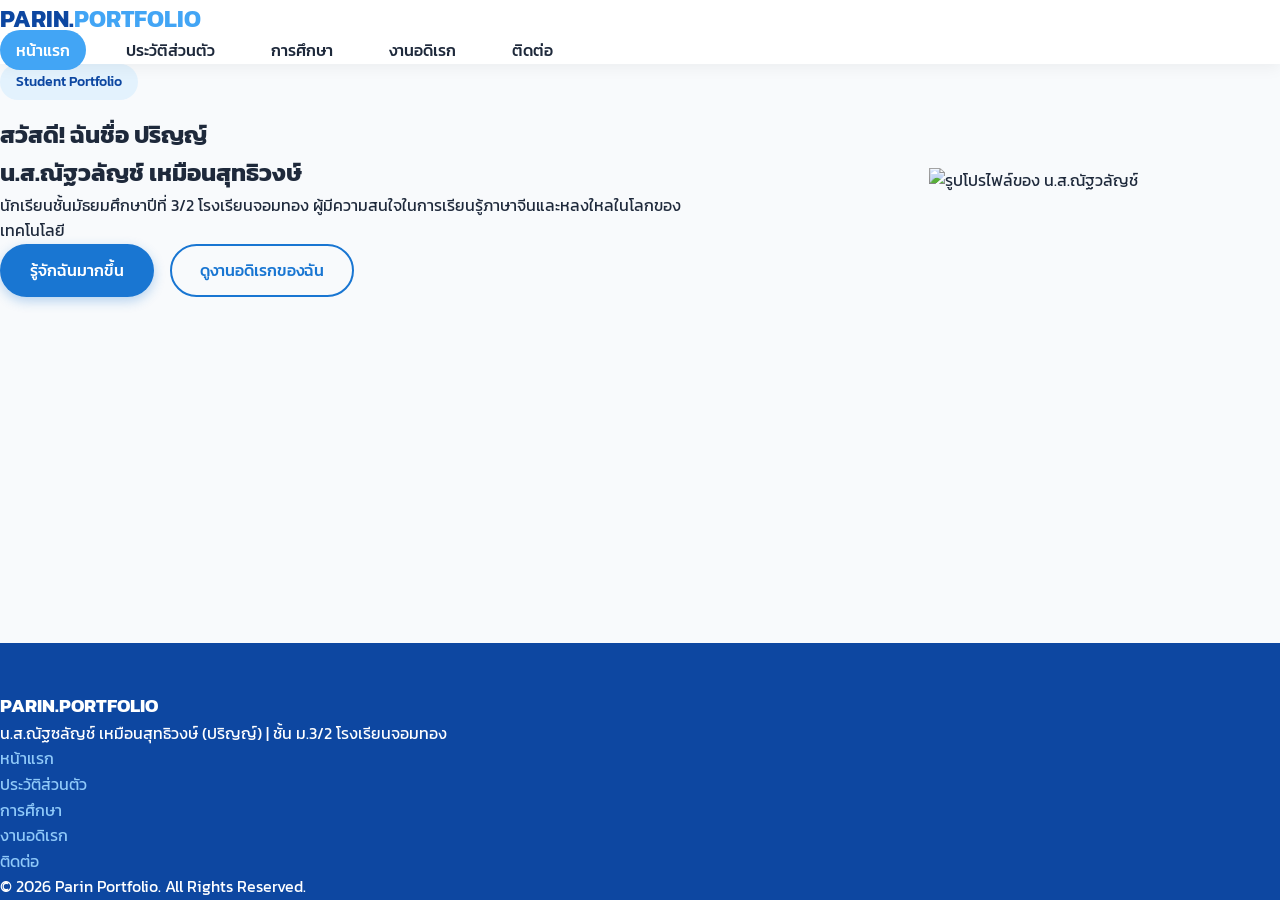
==== commit 3b8d5f7a: "Update index.html" ====
--- a/index.html
+++ b/index.html
@@ -3,88 +3,61 @@
 <head>
     <meta charset="UTF-8">
     <meta name="viewport" content="width=device-width, initial-scale=1.0">
-    <title>หน้าแรก | Student Portfolio</title>
+    <title>หน้าแรก | ปริญญ์ Portfolio</title>
     <link rel="stylesheet" href="style.css">
-    <link href="https://fonts.googleapis.com/css2?family=Kanit:wght@300;400;500;600;700&display=swap" rel="stylesheet">
+    <link href="https://fonts.googleapis.com/css2?family=Kanit:wght@300;400;600;700&display=swap" rel="stylesheet">
 </head>
 <body>
+    <header>
+        <nav class="navbar">
+            <div class="logo">PARIN.<span>PORTFOLIO</span></div>
+            <ul class="nav-links">
+                <li><a href="index.html" class="active">หน้าแรก</a></li>
+                <li><a href="profile.html">ประวัติส่วนตัว</a></li>
+                <li><a href="education.html">การศึกษา</a></li>
+                <li><a href="hobby.html">งานอดิเรก</a></li>
+                <li><a href="contact.html">ติดต่อ</a></li>
+            </ul>
+        </nav>
+    </header>
 
-    <nav class="navbar">
-        <div class="nav-container">
-            <a href="index.html" class="nav-logo">PORTFOLIO<span>.M3</span></a>
-            <ul class="nav-menu">
-                <li><a href="index.html" class="nav-link active">หน้าแรก</a></li>
-                <li><a href="profile.html" class="nav-link">ประวัติส่วนตัว</a></li>
-                <li><a href="education.html" class="nav-link">การศึกษา</a></li>
-                <li><a href="hobby.html" class="nav-link">งานอดิเรก</a></li>
-                <li><a href="contact.html" class="nav-link">ติดต่อ</a></li>
-            </ul>
-        </div>
-    </nav>
-
-    <main class="container">
-        <section class="hero-section">
+    <main>
+        <section class="hero-container">
             <div class="hero-text">
-                <span class="badge">ยินดีต้อนรับสู่พอร์ตโฟลิโอของฉัน</span>
-                <h1 class="hero-title">สวัสดีครับ! ผมชื่อ <br><span class="gradient-text">น.ส.ณัฐวลัญช์ เหมือนสุทธิวงษ์</span></h1>
-                <p class="hero-description">
-                    นักเรียนชั้นมัธยมศึกษาปีที่ 3/2 โรงเรียนจอมทอง <br>
-                    มีความสนใจในด้านเทคโนโลยี การเขียนโปรแกรม และการออกแบบเว็บไซต์
-                </p>
+                <span class="badge">Student Portfolio</span>
+                <h1>สวัสดี! ฉันชื่อ <span class="highlight-rainbow">ปริญญ์</span></h1>
+                <h2>น.ส.ณัฐวลัญช์ เหมือนสุทธิวงษ์</h2>
+                <p>นักเรียนชั้นมัธยมศึกษาปีที่ 3/2 โรงเรียนจอมทอง ผู้มีความสนใจในการเรียนรู้ภาษาจีนและหลงใหลในโลกของเทคโนโลยี</p>
                 <div class="hero-buttons">
                     <a href="profile.html" class="btn btn-primary">รู้จักฉันมากขึ้น</a>
-                    <a href="hobby.html" class="btn btn-secondary">ดูงานอดิเรกของฉัน</a>
+                    <a href="hobby.html" class="btn btn-outline">ดูงานอดิเรกของฉัน</a>
                 </div>
             </div>
             <div class="hero-image-wrapper">
-                <div class="blob-bg"></div>
-                <img src="https://placehold.co/400x400/1976d2/ffffff?text=Profile+Image" alt="รูปโปรไฟล์ของฉัน" class="hero-img">
-            </div>
-        </section>
-
-        <section class="section">
-            <h2 class="section-title">ไฮไลท์เกี่ยวกับฉัน</h2>
-            <div class="grid-3">
-                <div class="card card-hover">
-                    <div class="card-icon">🎯</div>
-                    <h3>เป้าหมาย</h3>
-                    <p>มุ่งมั่นพัฒนาทักษะด้านคอมพิวเตอร์และการออกแบบ เพื่อต่อยอดในระดับมัธยมปลาย</p>
-                </div>
-                <div class="card card-hover">
-                    <div class="card-icon">💡</div>
-                    <h3>ความสนใจ</h3>
-                    <p>ชอบศึกษาเทคโนโลยีใหม่ๆ การสร้างเว็บไซต์ และการแก้ปัญหาผ่านการเขียนโค้ด</p>
-                </div>
-                <div class="card card-hover">
-                    <div class="card-icon">🚀</div>
-                    <h3>ผลงาน</h3>
-                    <p>โครงงานพัฒนาเว็บไซต์ Portfolio ด้วย HTML5 และ CSS3 สำหรับวิชาคอมพิวเตอร์</p>
+                <div class="profile-frame">
+                    <img src="https://placehold.co/400x400/1976D2/FFFFFF/png?text=Parin+Profile" alt="รูปโปรไฟล์ของ น.ส.ณัฐวลัญช์" class="profile-img">
                 </div>
             </div>
         </section>
     </main>
 
-    <footer class="footer">
-        <div class="footer-container">
+    <footer>
+        <div class="footer-content">
             <div class="footer-info">
-                <h3>PORTFOLIO<span>.M3</span></h3>
-                <p>เว็บไซต์แนะนำตัวเองสำหรับโครงงานวิชาคอมพิวเตอร์ ชั้น ม.3</p>
+                <h3>PARIN.PORTFOLIO</h3>
+                <p>น.ส.ณัฐซลัญช์ เหมือนสุทธิวงษ์ (ปริญญ์) | ชั้น ม.3/2 โรงเรียนจอมทอง</p>
             </div>
-            <div class="footer-links">
-                <h4>ลิงก์ด่วน</h4>
-                <ul>
-                    <li><a href="index.html">หน้าแรก</a></li>
-                    <li><a href="profile.html">ประวัติส่วนตัว</a></li>
-                    <li><a href="education.html">การศึกษา</a></li>
-                    <li><a href="hobby.html">งานอดิเรก</a></li>
-                    <li><a href="contact.html">ติดต่อ</a></li>
-                </ul>
-            </div>
+            <ul class="footer-links">
+                <li><a href="index.html">หน้าแรก</a></li>
+                <li><a href="profile.html">ประวัติส่วนตัว</a></li>
+                <li><a href="education.html">การศึกษา</a></li>
+                <li><a href="hobby.html">งานอดิเรก</a></li>
+                <li><a href="contact.html">ติดต่อ</a></li>
+            </ul>
         </div>
-        <div class="footer-bottom">
-            <p>&copy; 2026 น.ส.ณัฐวลัญช์ เหมือนสุทธฺวงษ์. All Rights Reserved.</p>
+        <div class="copyright">
+            &copy; 2026 Parin Portfolio. All Rights Reserved.
         </div>
     </footer>
-
 </body>
 </html>
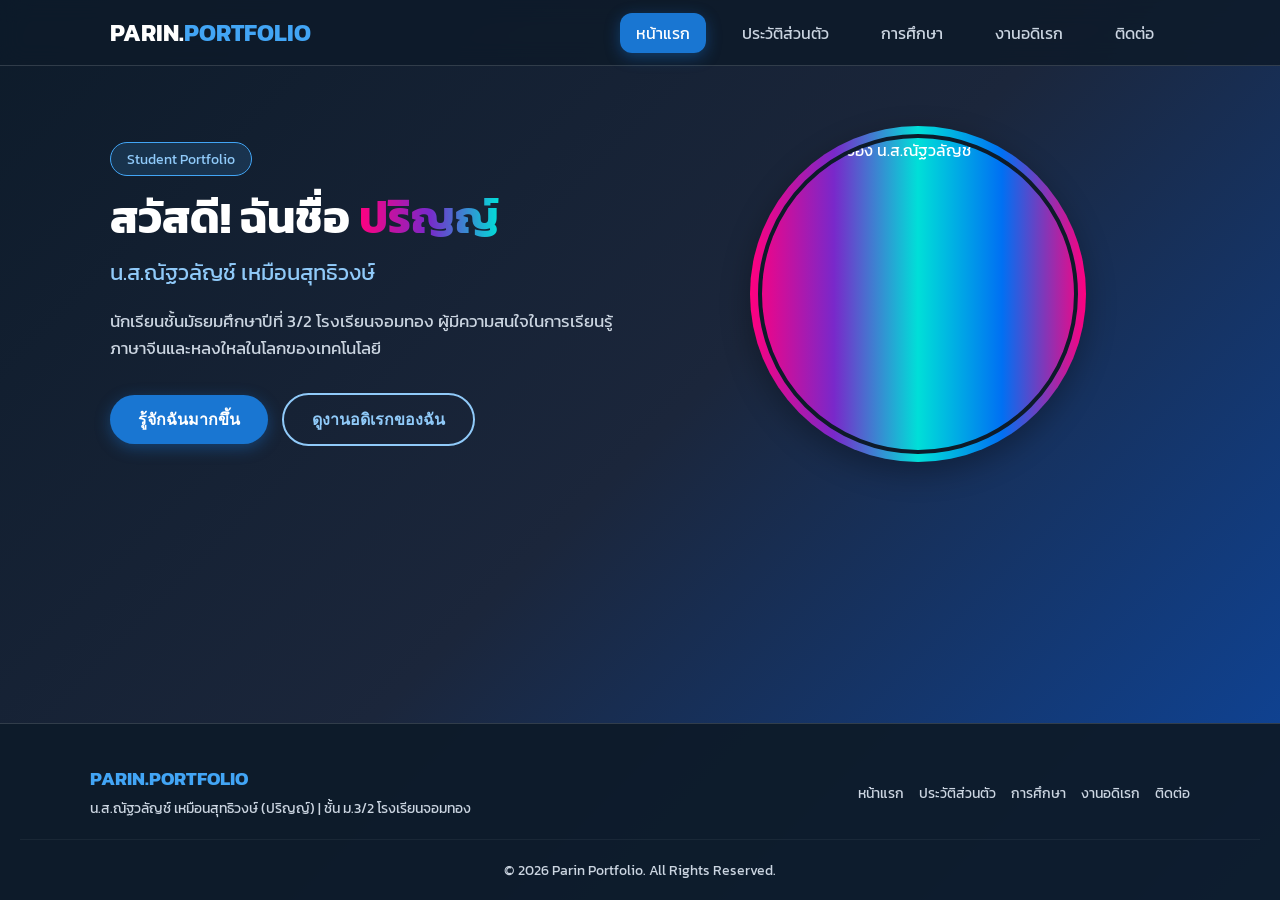
==== commit b2d54493: "Update index.html" ====
--- a/index.html
+++ b/index.html
@@ -7,7 +7,7 @@
     <link rel="stylesheet" href="style.css">
     <link href="https://fonts.googleapis.com/css2?family=Kanit:wght@300;400;600;700&display=swap" rel="stylesheet">
 </head>
-<body>
+<body class="index-page">
     <header>
         <nav class="navbar">
             <div class="logo">PARIN.<span>PORTFOLIO</span></div>
@@ -45,7 +45,7 @@
         <div class="footer-content">
             <div class="footer-info">
                 <h3>PARIN.PORTFOLIO</h3>
-                <p>น.ส.ณัฐซลัญช์ เหมือนสุทธิวงษ์ (ปริญญ์) | ชั้น ม.3/2 โรงเรียนจอมทอง</p>
+                <p>น.ส.ณัฐวลัญช์ เหมือนสุทธิวงษ์ (ปริญญ์) | ชั้น ม.3/2 โรงเรียนจอมทอง</p>
             </div>
             <ul class="footer-links">
                 <li><a href="index.html">หน้าแรก</a></li>
--- a/style.css
+++ b/style.css
@@ -1,16 +1,19 @@
+/* --- Global Styles & Variables --- */
 :root {
-    --primary-dark: #0D47A1;
-    --primary: #1976D2;
-    --primary-light: #42A5F5;
-    --accent: #90CAF9;
+    --bg-gradient: linear-gradient(135deg, #0d1b2a 0%, #1b263b 50%, #0d47a1 100%);
+    --card-bg: rgba(255, 255, 255, 0.07);
+    --card-border: rgba(255, 255, 255, 0.15);
+    --primary-blue: #1976D2;
+    --light-blue: #42A5F5;
+    --soft-blue: #90CAF9;
     --bg-light: #E3F2FD;
-    --white: #FFFFFF;
-    --text-dark: #1E293B;
-    --text-muted: #64748B;
-    --shadow: 0 10px 25px -5px rgba(25, 118, 210, 0.15);
-    --shadow-hover: 0 20px 30px -10px rgba(25, 118, 210, 0.25);
-    --radius: 16px;
-    --transition: all 0.3s ease;
+    --text-white: #FFFFFF;
+    --text-muted: #CBD5E1;
+    --rainbow-gradient: linear-gradient(90deg, #ff007f, #7928ca, #00dfd8, #0070f3, #ff007f);
+    --shadow-soft: 0 10px 30px rgba(0, 0, 0, 0.3);
+    --shadow-hover: 0 20px 40px rgba(25, 118, 210, 0.4);
+    --radius-lg: 20px;
+    --radius-md: 12px;
 }
 
 * {
@@ -21,460 +24,543 @@
 }
 
 body {
-    background-color: #F8FAFC;
-    color: var(--text-dark);
-    line-height: 1.6;
+    background: var(--bg-gradient);
+    background-attachment: fixed;
+    color: var(--text-white);
+    min-height: 100vh;
     display: flex;
     flex-direction: column;
-    min-height: 100vh;
+}
+
+main {
+    flex: 1;
 }
 
 .container {
-    width: 90%;
     max-width: 1100px;
     margin: 0 auto;
-}
-
-/* Navigation Bar */
-.navbar {
-    background: rgba(255, 255, 255, 0.9);
-    backdrop-filter: blur(10px);
+    padding: 40px 20px;
+}
+
+/* --- Header & Navigation --- */
+header {
     position: sticky;
     top: 0;
     z-index: 1000;
-    box-shadow: 0 4px 15px rgba(0,0,0,0.05);
-}
-
-.nav-container {
+    background: rgba(13, 27, 42, 0.85);
+    backdrop-filter: blur(12px);
+    border-bottom: 1px solid var(--card-border);
+}
+
+.navbar {
+    max-width: 1100px;
+    margin: 0 auto;
     display: flex;
     justify-content: space-between;
     align-items: center;
-    padding: 1rem 5%;
-    max-width: 1200px;
-    margin: 0 auto;
+    padding: 15px 20px;
 }
 
 .logo {
     font-size: 1.5rem;
     font-weight: 700;
-    color: var(--primary-dark);
+    color: var(--text-white);
+}
+
+.logo span {
+    color: var(--light-blue);
+}
+
+.nav-links {
+    display: flex;
+    list-style: none;
+    gap: 20px;
+}
+
+.nav-links a {
+    color: var(--text-muted);
     text-decoration: none;
-}
-
-.logo span {
-    color: var(--primary-light);
-}
-
-.nav-links {
-    display: flex;
-    list-style: none;
-    gap: 1.5rem;
-}
-
-.nav-links a {
-    text-decoration: none;
-    color: var(--text-dark);
-    font-weight: 500;
-    padding: 0.5rem 1rem;
-    border-radius: 20px;
-    transition: var(--transition);
-}
-
-.nav-links a:hover, .nav-links a.active {
-    background-color: var(--primary-light);
-    color: var(--white);
-}
-
-/* Buttons */
+    font-weight: 400;
+    padding: 8px 16px;
+    border-radius: var(--radius-md);
+    transition: all 0.3s ease;
+}
+
+.nav-links a:hover,
+.nav-links a.active {
+    color: var(--text-white);
+    background: var(--primary-blue);
+    box-shadow: 0 4px 15px rgba(25, 118, 210, 0.4);
+}
+
+/* --- UI Badges & Buttons --- */
+.badge {
+    display: inline-block;
+    padding: 6px 16px;
+    background: rgba(66, 165, 245, 0.15);
+    border: 1px solid var(--light-blue);
+    color: var(--soft-blue);
+    border-radius: 50px;
+    font-size: 0.85rem;
+    margin-bottom: 15px;
+}
+
+.highlight-rainbow {
+    background: var(--rainbow-gradient);
+    background-size: 200% auto;
+    -webkit-background-clip: text;
+    -webkit-text-fill-color: transparent;
+    animation: rainbowMove 4s linear infinite;
+}
+
+@keyframes rainbowMove {
+    0% { background-position: 0% 50%; }
+    100% { background-position: 200% 50%; }
+}
+
 .btn {
     display: inline-block;
-    padding: 0.75rem 1.75rem;
-    border-radius: 30px;
+    padding: 12px 28px;
+    border-radius: 50px;
     text-decoration: none;
-    font-weight: 500;
-    transition: var(--transition);
-    border: 2px solid transparent;
+    font-weight: 600;
+    transition: all 0.3s ease;
     cursor: pointer;
 }
 
 .btn-primary {
-    background-color: var(--primary);
-    color: var(--white);
-    box-shadow: 0 4px 12px rgba(25, 118, 210, 0.3);
+    background: var(--primary-blue);
+    color: var(--text-white);
+    box-shadow: 0 4px 15px rgba(25, 118, 210, 0.4);
 }
 
 .btn-primary:hover {
-    background-color: var(--primary-dark);
-    transform: translateY(-2px);
+    transform: translateY(-3px);
+    box-shadow: var(--shadow-hover);
+    background: var(--light-blue);
 }
 
 .btn-outline {
-    border-color: var(--primary);
-    color: var(--primary);
+    border: 2px solid var(--soft-blue);
+    color: var(--soft-blue);
+    margin-left: 10px;
 }
 
 .btn-outline:hover {
-    background-color: var(--primary);
-    color: var(--white);
-    transform: translateY(-2px);
-}
-
-.btn-sm {
-    padding: 0.5rem 1.2rem;
-    font-size: 0.9rem;
-}
-
-/* Hero Section */
-.hero-section {
-    padding: 5rem 0 3rem;
-    background: linear-gradient(135deg, #FFFFFF 0%, var(--bg-light) 100%);
-}
-
+    background: var(--soft-blue);
+    color: #0d1b2a;
+    transform: translateY(-3px);
+}
+
+/* --- Hero Section --- */
 .hero-container {
+    max-width: 1100px;
+    margin: 60px auto;
+    padding: 0 20px;
     display: grid;
-    grid-template-columns: 1.2fr 0.8fr;
-    gap: 3rem;
+    grid-template-columns: 1fr 1fr;
+    gap: 50px;
     align-items: center;
 }
 
-.badge {
-    background-color: var(--bg-light);
-    color: var(--primary-dark);
-    padding: 0.4rem 1rem;
-    border-radius: 20px;
-    font-size: 0.9rem;
-    font-weight: 500;
-    display: inline-block;
-    margin-bottom: 1rem;
-}
-
-.hero-content h1 {
+.hero-text h1 {
     font-size: 2.8rem;
     line-height: 1.2;
-    margin-bottom: 1rem;
-}
-
-.highlight-text {
-    color: var(--primary);
-}
-
-.hero-subtitle {
+    margin-bottom: 10px;
+}
+
+.hero-text h2 {
+    font-size: 1.4rem;
+    color: var(--soft-blue);
+    margin-bottom: 20px;
+    font-weight: 400;
+}
+
+.hero-text p {
     color: var(--text-muted);
-    font-size: 1.1rem;
-    margin-bottom: 2rem;
-}
-
-.hero-buttons {
-    display: flex;
-    gap: 1rem;
+    font-size: 1.05rem;
+    margin-bottom: 30px;
+    line-height: 1.6;
 }
 
 .hero-image-wrapper {
+    display: flex;
+    justify-content: center;
+}
+
+.profile-frame {
     position: relative;
-    display: flex;
-    justify-content: center;
-}
-
-.blob-bg {
-    position: absolute;
-    width: 280px;
-    height: 280px;
-    background: var(--accent);
+    padding: 8px;
+    background: var(--rainbow-gradient);
     border-radius: 50%;
-    filter: blur(40px);
-    z-index: 1;
-    opacity: 0.6;
-}
-
-.hero-img {
-    width: 280px;
-    height: 280px;
+    animation: floating 4s ease-in-out infinite;
+    box-shadow: var(--shadow-soft);
+}
+
+.profile-img {
+    width: 320px;
+    height: 320px;
+    border-radius: 50%;
     object-fit: cover;
-    border-radius: 30% 70% 70% 30% / 30% 30% 70% 70%;
-    border: 5px solid var(--white);
-    box-shadow: var(--shadow);
-    position: relative;
-    z-index: 2;
-    transition: var(--transition);
-}
-
-.hero-img:hover {
-    border-radius: 50%;
+    display: block;
+    border: 4px solid #0d1b2a;
+    transition: transform 0.5s ease;
+}
+
+.profile-frame:hover .profile-img {
     transform: scale(1.03);
 }
 
-/* Features Grid */
-.quick-highlights {
-    padding: 4rem 0;
-}
-
-.grid-3 {
+@keyframes floating {
+    0%, 100% { transform: translateY(0); }
+    50% { transform: translateY(-12px); }
+}
+
+/* --- Profile Section --- */
+.section-title {
+    text-align: center;
+    margin-bottom: 40px;
+}
+
+.section-title h2 {
+    font-size: 2.2rem;
+}
+
+.profile-layout {
     display: grid;
-    grid-template-columns: repeat(3, 1fr);
-    gap: 2rem;
-}
-
-.feature-card, .hobby-card, .edu-card {
-    background: var(--white);
-    padding: 2rem;
-    border-radius: var(--radius);
-    box-shadow: var(--shadow);
-    transition: var(--transition);
-    border: 1px solid rgba(227, 242, 253, 0.5);
-}
-
-.feature-card:hover, .hobby-card:hover, .edu-card:hover {
-    transform: translateY(-8px);
-    box-shadow: var(--shadow-hover);
-}
-
-.card-icon, .hobby-icon, .edu-icon, .contact-icon {
-    font-size: 2.5rem;
-    margin-bottom: 1rem;
-}
-
-/* Page Layout Standards */
-.page-main {
-    padding: 3rem 0;
-    flex: 1;
-}
-
-.page-header {
-    text-align: center;
-    margin-bottom: 3rem;
-}
-
-.page-header h2 {
-    font-size: 2.2rem;
-    color: var(--primary-dark);
-}
-
-.page-header p {
-    color: var(--text-muted);
-}
-
-/* Profile Page */
-.profile-grid {
-    display: grid;
-    grid-template-columns: 0.8fr 1.2fr;
-    gap: 2rem;
+    grid-template-columns: 1fr 2fr;
+    gap: 30px;
 }
 
 .profile-card-left {
-    background: var(--white);
-    padding: 2.5rem 2rem;
-    border-radius: var(--radius);
-    box-shadow: var(--shadow);
-    text-align: center;
+    background: var(--card-bg);
+    border: 1px solid var(--card-border);
+    border-radius: var(--radius-lg);
+    padding: 30px;
+    text-align: center;
+    box-shadow: var(--shadow-soft);
 }
 
 .profile-avatar {
     width: 180px;
     height: 180px;
     border-radius: 50%;
-    object-fit: cover;
-    margin-bottom: 1.5rem;
-    border: 4px solid var(--bg-light);
-}
-
-.profile-tag {
-    color: var(--primary);
-    font-weight: 500;
+    border: 3px solid var(--light-blue);
+    margin-bottom: 15px;
+}
+
+.nickname-tag {
+    display: inline-block;
+    margin-top: 10px;
+    background: var(--primary-blue);
+    padding: 4px 14px;
+    border-radius: 20px;
+    font-size: 0.9rem;
 }
 
 .profile-card-right {
-    background: var(--white);
-    padding: 2.5rem;
-    border-radius: var(--radius);
-    box-shadow: var(--shadow);
+    display: flex;
+    flex-direction: column;
+    gap: 20px;
 }
 
 .info-grid {
     display: grid;
-    grid-template-columns: repeat(2, 1fr);
-    gap: 1.5rem;
-    margin: 1.5rem 0 2rem;
+    grid-template-columns: 1fr 1fr;
+    gap: 15px;
 }
 
 .info-item {
+    background: var(--card-bg);
+    border: 1px solid var(--card-border);
+    padding: 15px 20px;
+    border-radius: var(--radius-md);
     display: flex;
     flex-direction: column;
 }
 
-.info-label {
+.info-item .label {
     font-size: 0.85rem;
-    color: var(--text-muted);
-}
-
-.info-val {
+    color: var(--soft-blue);
+}
+
+.info-item .value {
+    font-size: 1.1rem;
     font-weight: 600;
-    color: var(--text-dark);
-}
-
-.about-me-box {
-    background: var(--bg-light);
-    padding: 1.5rem;
-    border-radius: 12px;
-    border-left: 4px solid var(--primary);
-}
-
-/* Timeline (Education Page) */
+    margin-top: 5px;
+}
+
+.about-box {
+    background: var(--card-bg);
+    border: 1px solid var(--card-border);
+    padding: 25px;
+    border-radius: var(--radius-lg);
+    line-height: 1.6;
+}
+
+.about-box h3 {
+    margin-bottom: 10px;
+    color: var(--light-blue);
+}
+
+/* --- Education Section --- */
+.education-highlights {
+    display: grid;
+    grid-template-columns: repeat(3, 1fr);
+    gap: 20px;
+    margin-bottom: 40px;
+}
+
+.highlight-card {
+    background: var(--card-bg);
+    border: 1px solid var(--card-border);
+    padding: 25px;
+    border-radius: var(--radius-md);
+    text-align: center;
+    transition: transform 0.3s ease;
+}
+
+.highlight-card:hover {
+    transform: translateY(-5px);
+    border-color: var(--light-blue);
+}
+
+.highlight-card .icon {
+    font-size: 2.5rem;
+    margin-bottom: 10px;
+}
+
 .timeline {
     position: relative;
-    max-width: 700px;
-    margin: 0 auto 4rem;
-    padding-left: 2rem;
-    border-left: 3px solid var(--accent);
+    max-width: 800px;
+    margin: 0 auto 50px auto;
+    padding-left: 30px;
+    border-left: 3px solid var(--primary-blue);
 }
 
 .timeline-item {
     position: relative;
-    margin-bottom: 2.5rem;
+    margin-bottom: 30px;
 }
 
 .timeline-dot {
     position: absolute;
-    left: -2.6rem;
-    top: 0;
-    width: 16px;
-    height: 16px;
+    left: -38px;
+    top: 5px;
+    width: 14px;
+    height: 14px;
     border-radius: 50%;
-    background: var(--primary);
-    border: 4px solid var(--white);
+    background: var(--light-blue);
+    box-shadow: 0 0 10px var(--light-blue);
 }
 
 .timeline-content {
-    background: var(--white);
-    padding: 1.5rem;
-    border-radius: 12px;
-    box-shadow: var(--shadow);
-}
-
-.timeline-date {
-    font-size: 0.85rem;
-    color: var(--primary);
-    font-weight: 600;
-}
-
-/* Table */
-.table-container {
-    margin-top: 3rem;
-}
-
-.styled-table {
+    background: var(--card-bg);
+    border: 1px solid var(--card-border);
+    padding: 20px;
+    border-radius: var(--radius-md);
+}
+
+.time-badge {
+    font-size: 0.8rem;
+    color: var(--soft-blue);
+}
+
+.table-container h3 {
+    margin-bottom: 15px;
+}
+
+.edu-table {
     width: 100%;
     border-collapse: collapse;
-    margin-top: 1rem;
-    background: var(--white);
-    border-radius: var(--radius);
+    background: var(--card-bg);
+    border-radius: var(--radius-md);
     overflow: hidden;
-    box-shadow: var(--shadow);
-}
-
-.styled-table th, .styled-table td {
-    padding: 1rem 1.5rem;
+}
+
+.edu-table th, .edu-table td {
+    padding: 15px;
     text-align: left;
-}
-
-.styled-table th {
-    background-color: var(--primary-dark);
-    color: var(--white);
-}
-
-.styled-table tr:nth-child(even) {
-    background-color: var(--bg-light);
-}
-
-/* Contact Page */
+    border-bottom: 1px solid var(--card-border);
+}
+
+.edu-table th {
+    background: var(--primary-blue);
+    color: var(--text-white);
+}
+
+/* --- Hobby Section --- */
+.hobby-grid {
+    display: grid;
+    grid-template-columns: repeat(auto-fit, minmax(230px, 1fr));
+    gap: 25px;
+}
+
+.hobby-card {
+    background: var(--card-bg);
+    border: 1px solid var(--card-border);
+    padding: 30px 20px;
+    border-radius: var(--radius-lg);
+    text-align: center;
+    transition: all 0.3s ease;
+}
+
+.hobby-card:hover {
+    transform: translateY(-8px);
+    background: rgba(255, 255, 255, 0.12);
+    border-color: var(--soft-blue);
+    box-shadow: var(--shadow-hover);
+}
+
+.hobby-icon {
+    font-size: 3rem;
+    margin-bottom: 15px;
+}
+
+.hobby-card h3 {
+    margin-bottom: 10px;
+    color: var(--soft-blue);
+}
+
+.hobby-card p {
+    color: var(--text-muted);
+    font-size: 0.95rem;
+    line-height: 1.5;
+}
+
+/* --- Contact Section --- */
 .contact-wrapper {
+    max-width: 800px;
+    margin: 0 auto;
+}
+
+.contact-cta {
+    text-align: center;
+    background: var(--card-bg);
+    border: 1px solid var(--card-border);
+    padding: 30px;
+    border-radius: var(--radius-lg);
+    margin-bottom: 30px;
+}
+
+.contact-grid {
     display: grid;
     grid-template-columns: repeat(3, 1fr);
-    gap: 2rem;
-}
-
-.contact-box {
-    background: var(--white);
-    padding: 2.5rem 1.5rem;
-    border-radius: var(--radius);
-    text-align: center;
-    box-shadow: var(--shadow);
-    transition: var(--transition);
-}
-
-.contact-box:hover {
-    transform: translateY(-5rem);
-}
-
-.social-tag {
-    display: inline-block;
-    margin-top: 1rem;
-    background: var(--bg-light);
-    color: var(--primary-dark);
-    padding: 0.2rem 0.8rem;
-    border-radius: 12px;
-}
-
-/* Footer */
+    gap: 20px;
+}
+
+.contact-card {
+    background: var(--card-bg);
+    border: 1px solid var(--card-border);
+    padding: 25px 15px;
+    border-radius: var(--radius-md);
+    text-align: center;
+    transition: transform 0.3s ease;
+}
+
+.contact-card:hover {
+    transform: translateY(-5px);
+}
+
+.contact-icon {
+    font-size: 2rem;
+    margin-bottom: 10px;
+}
+
+/* --- Footer --- */
 footer {
-    background-color: var(--primary-dark);
-    color: var(--white);
-    padding-top: 3rem;
-    margin-top: auto;
-}
-
-.footer-container {
+    background: rgba(13, 27, 42, 0.95);
+    border-top: 1px solid var(--card-border);
+    padding: 40px 20px 20px 20px;
+    margin-top: 60px;
+}
+
+.footer-content {
+    max-width: 1100px;
+    margin: 0 auto;
     display: flex;
     justify-content: space-between;
-    padding-bottom: 2rem;
-}
-
-.footer-info h3 span {
-    color: var(--primary-light);
-}
-
-.footer-links ul {
+    align-items: center;
+    margin-bottom: 20px;
+}
+
+.footer-info h3 {
+    color: var(--light-blue);
+    margin-bottom: 5px;
+}
+
+.footer-info p {
+    color: var(--text-muted);
+    font-size: 0.9rem;
+}
+
+.footer-links {
+    display: flex;
     list-style: none;
+    gap: 15px;
 }
 
 .footer-links a {
-    color: var(--accent);
+    color: var(--text-muted);
     text-decoration: none;
-    transition: var(--transition);
+    font-size: 0.9rem;
 }
 
 .footer-links a:hover {
-    color: var(--white);
-}
-
-.footer-bottom {
-    background-color: #082A61;
-    text-align: center;
-    padding: 1rem 0;
+    color: var(--text-white);
+}
+
+.copyright {
+    text-align: center;
+    color: var(--text-muted);
     font-size: 0.85rem;
-    color: var(--accent);
-}
-
-/* Responsive Design */
+    border-top: 1px solid rgba(255, 255, 255, 0.05);
+    padding-top: 20px;
+}
+
+/* --- Responsive Design (Media Queries) --- */
 @media (max-width: 768px) {
-    .nav-container {
+    .navbar {
         flex-direction: column;
-        gap: 1rem;
-    }
-
-    .hero-container, .profile-grid, .grid-3, .contact-wrapper {
+        gap: 15px;
+    }
+
+    .nav-links {
+        flex-wrap: wrap;
+        justify-content: center;
+    }
+
+    .hero-container {
         grid-template-columns: 1fr;
-    }
-
-    .hero-content h1 {
-        font-size: 2rem;
+        text-align: center;
+        margin: 30px auto;
+    }
+
+    .profile-layout {
+        grid-template-columns: 1fr;
     }
 
     .info-grid {
         grid-template-columns: 1fr;
     }
 
-    .footer-container {
+    .education-highlights,
+    .contact-grid {
+        grid-template-columns: 1fr;
+    }
+
+    .footer-content {
         flex-direction: column;
-        gap: 2rem;
-    }
-}
+        gap: 20px;
+        text-align: center;
+    }
+
+    .hero-text h1 {
+        font-size: 2.2rem;
+    }
+
+    .profile-img {
+        width: 250px;
+        height: 250px;
+    }
+}
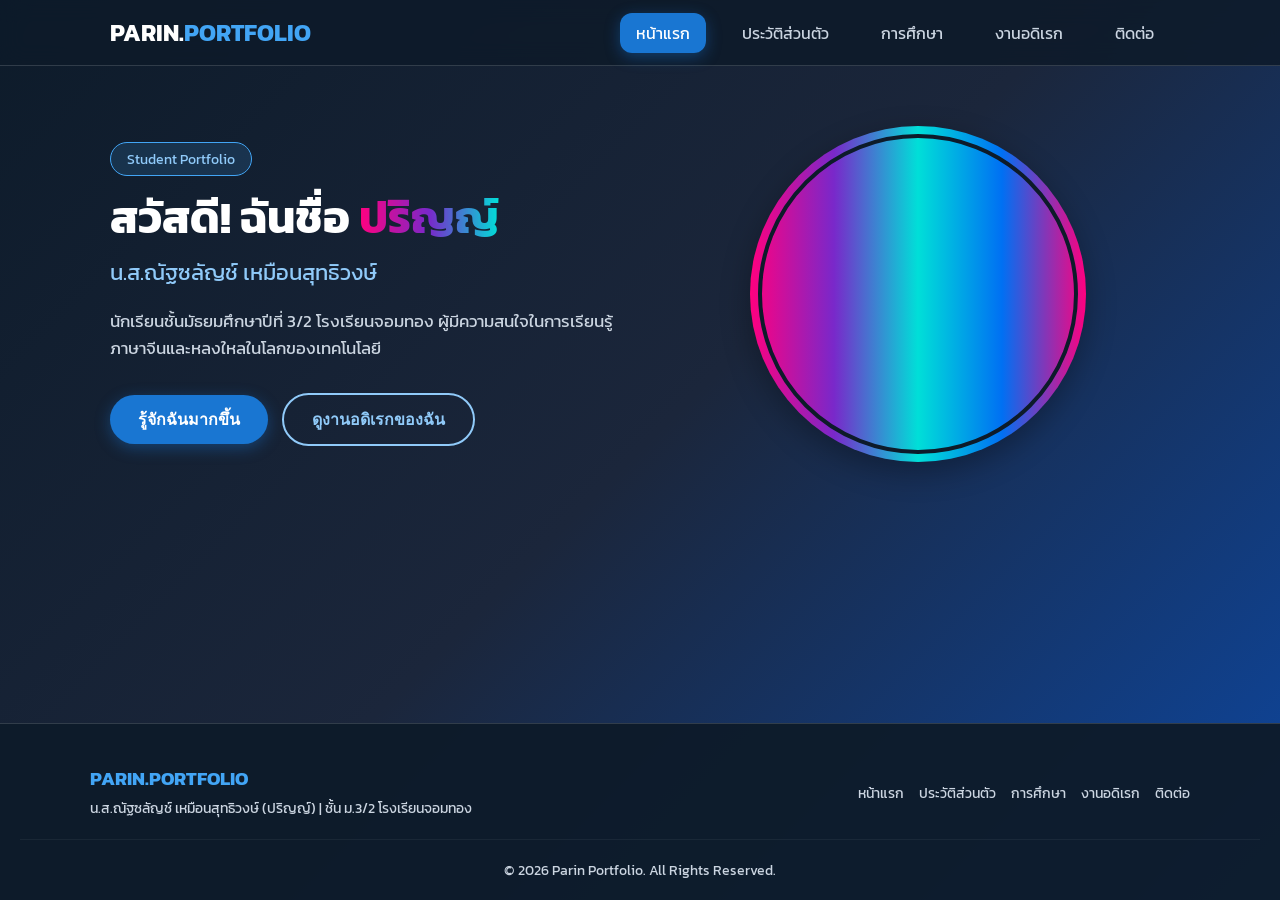
==== commit b17f75fc: "Update index.html" ====
--- a/index.html
+++ b/index.html
@@ -26,7 +26,7 @@
             <div class="hero-text">
                 <span class="badge">Student Portfolio</span>
                 <h1>สวัสดี! ฉันชื่อ <span class="highlight-rainbow">ปริญญ์</span></h1>
-                <h2>น.ส.ณัฐวลัญช์ เหมือนสุทธิวงษ์</h2>
+                <h2>น.ส.ณัฐซลัญช์ เหมือนสุทธิวงษ์</h2>
                 <p>นักเรียนชั้นมัธยมศึกษาปีที่ 3/2 โรงเรียนจอมทอง ผู้มีความสนใจในการเรียนรู้ภาษาจีนและหลงใหลในโลกของเทคโนโลยี</p>
                 <div class="hero-buttons">
                     <a href="profile.html" class="btn btn-primary">รู้จักฉันมากขึ้น</a>
@@ -35,7 +35,10 @@
             </div>
             <div class="hero-image-wrapper">
                 <div class="profile-frame">
-                    <img src="https://placehold.co/400x400/1976D2/FFFFFF/png?text=Parin+Profile" alt="รูปโปรไฟล์ของ น.ส.ณัฐวลัญช์" class="profile-img">
+                    <video class="profile-img" autoplay loop muted playsinline poster="https://placehold.co/400x400/1976D2/FFFFFF/png?text=Parin+Profile">
+                        <source src="profile-video.mp4" type="video/mp4">
+                        เบราว์เซอร์ของคุณไม่รองรับการเล่นวิดีโอ
+                    </video>
                 </div>
             </div>
         </section>
@@ -45,7 +48,7 @@
         <div class="footer-content">
             <div class="footer-info">
                 <h3>PARIN.PORTFOLIO</h3>
-                <p>น.ส.ณัฐวลัญช์ เหมือนสุทธิวงษ์ (ปริญญ์) | ชั้น ม.3/2 โรงเรียนจอมทอง</p>
+                <p>น.ส.ณัฐซลัญช์ เหมือนสุทธิวงษ์ (ปริญญ์) | ชั้น ม.3/2 โรงเรียนจอมทอง</p>
             </div>
             <ul class="footer-links">
                 <li><a href="index.html">หน้าแรก</a></li>
